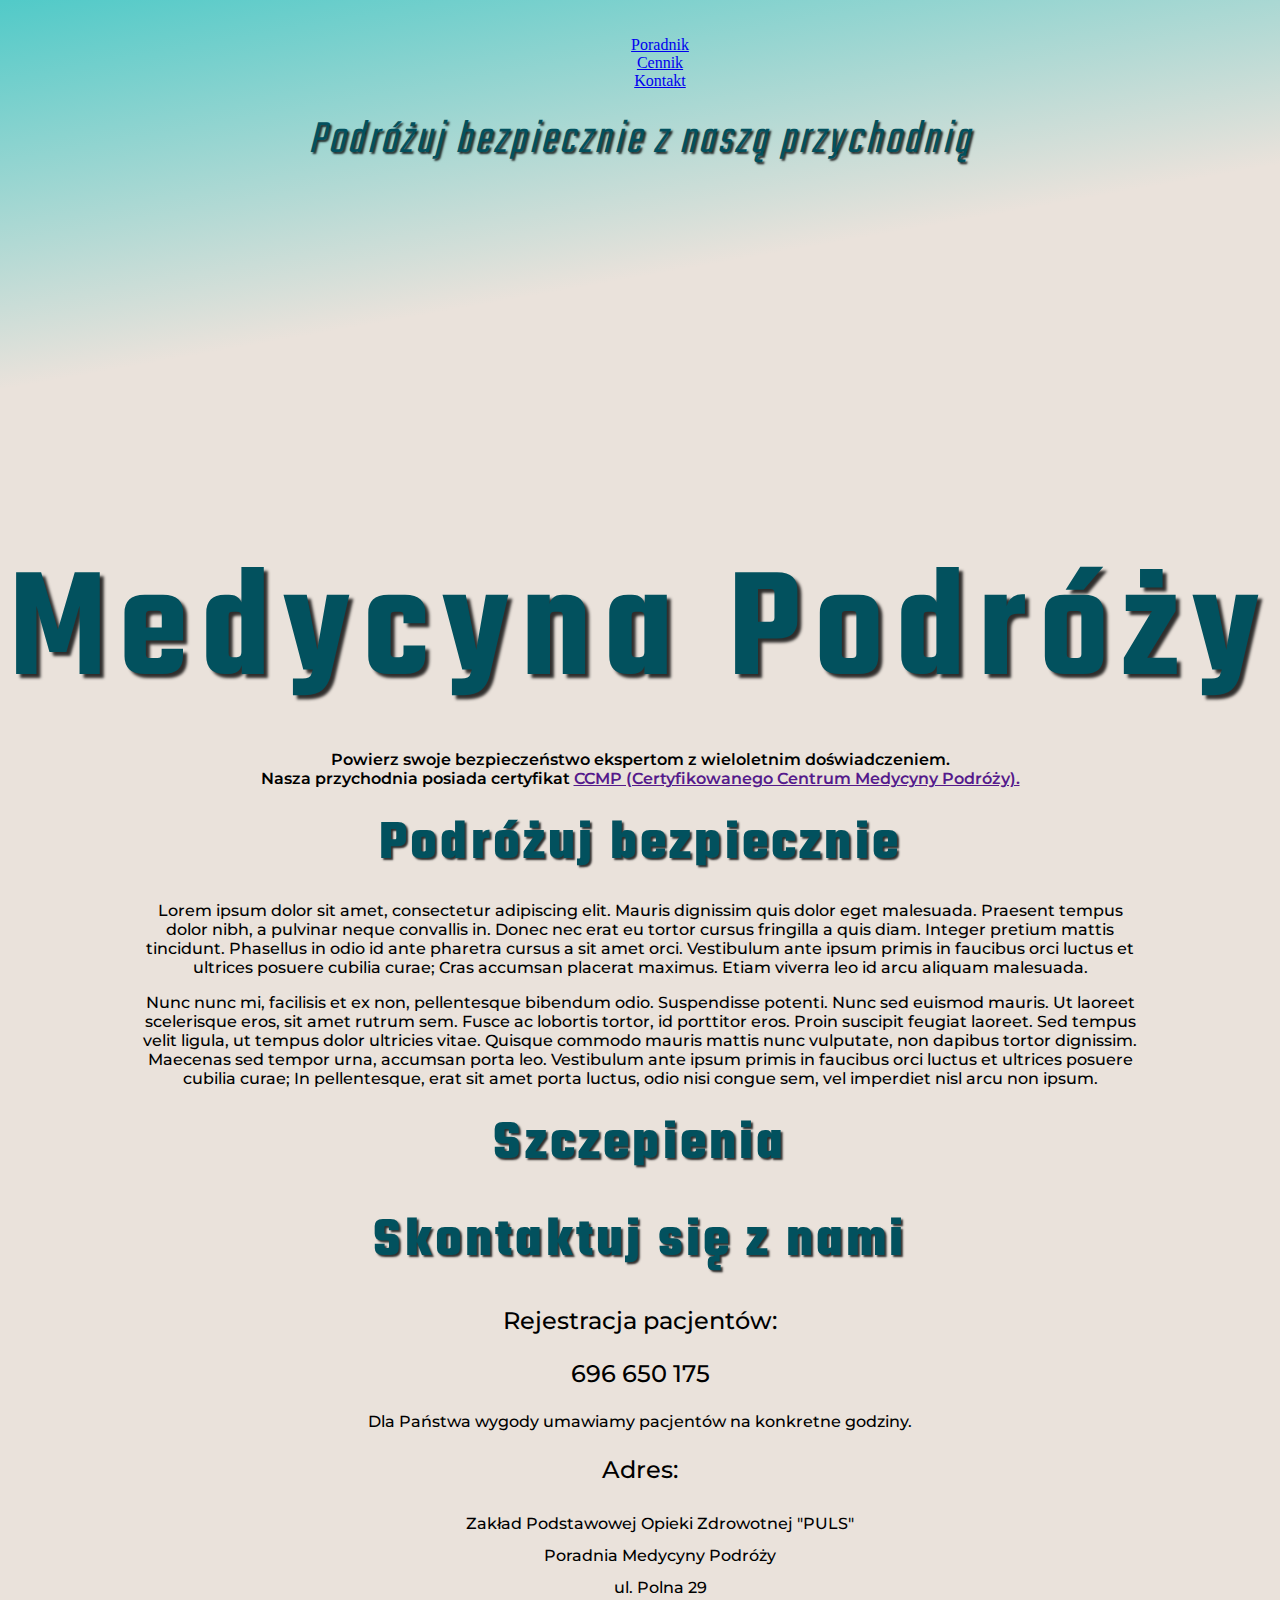
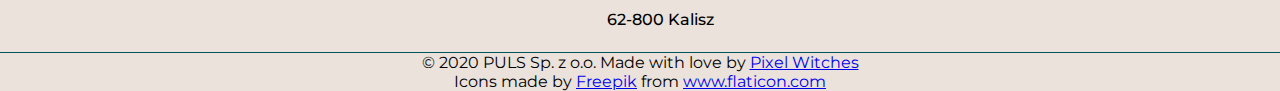
==== index.html @ 8ed77566 "Add paragraph in first section of content" ====
<!DOCTYPE html>
<html>
    <head lang="pl-PL">
        <meta charset="utf-8">
        <title>Medcyna Podróży - Szczepienia i Profilaktyka</title>
        <meta name="description" content="Strona Przychodni Medycyny Rodzinnej PULS poświęcona tematowi bezpiecznego podróżowania,
        szczepieniom oraz profilaktyce.">
        <link rel="stylesheet" href="css/stylesheet.css">
    </head>
    <body>
        <header class="main-header">
            <h1>Medycyna Podróży</h1>
            <nav>
                <ul class="nav-bar">
                    <li><a href="#tips">Poradnik</a></li>
                    <li><a href="#offer">Cennik</a></li>
                    <li><a href="#contact">Kontakt</a></li>
                </ul>
            </nav>
            <h2 class="subtitle">Podróżuj bezpiecznie z naszą przychodnią</h2>
        </header>
        <p class="certyficate">Powierz swoje bezpieczeństwo ekspertom z wieloletnim doświadczeniem.<br> Nasza przychodnia posiada certyfikat <a class="certyficate-link" href="">CCMP (Certyfikowanego Centrum Medycyny Podróży).</a></p>
        <div class="tips">
            <h2>Podróżuj bezpiecznie</h2>
            <p>Lorem ipsum dolor sit amet, consectetur adipiscing elit. Mauris dignissim quis dolor eget malesuada. Praesent tempus dolor nibh, a pulvinar neque convallis in. Donec nec erat eu tortor cursus fringilla a quis diam. Integer pretium mattis tincidunt. Phasellus in odio id ante pharetra cursus a sit amet orci. Vestibulum ante ipsum primis in faucibus orci luctus et ultrices posuere cubilia curae; Cras accumsan placerat maximus. Etiam viverra leo id arcu aliquam malesuada.</p>
            <p>Nunc nunc mi, facilisis et ex non, pellentesque bibendum odio. Suspendisse potenti. Nunc sed euismod mauris. Ut laoreet scelerisque eros, sit amet rutrum sem. Fusce ac lobortis tortor, id porttitor eros. Proin suscipit feugiat laoreet. Sed tempus velit ligula, ut tempus dolor ultricies vitae. Quisque commodo mauris mattis nunc vulputate, non dapibus tortor dignissim. Maecenas sed tempor urna, accumsan porta leo. Vestibulum ante ipsum primis in faucibus orci luctus et ultrices posuere cubilia curae; In pellentesque, erat sit amet porta luctus, odio nisi congue sem, vel imperdiet nisl arcu non ipsum.</p>
        </div>
        <div class="offer">
            <h2>Szczepienia</h2>
            <p></p>
        </div>
        <div class="contact" id="contact">
            <h2>Skontaktuj się z nami</h2>
            <p class="register">Rejestracja pacjentów:</p>
            <p class="phone-num">696 650 175</p>
            <p>Dla Państwa wygody umawiamy pacjentów na konkretne godziny.</p>
            <p class="adress">Adres:</p>
            <ul class="adress-list">
                <li>Zakład Podstawowej Opieki Zdrowotnej "PULS"</li>
                <li>Poradnia Medycyny Podróży</li>
                <li>ul. Polna 29</li>
                <li>62-800 Kalisz</li>
            </ul>
        </div>
        <footer class="main-footer">
            <span>&copy; 2020 PULS Sp. z o.o.</span>
            <span>Made with love by <a href="https://pixel-witches.pl/">Pixel Witches</a></span>
            <div>Icons made by <a href="https://www.flaticon.com/authors/freepik" title="Freepik">Freepik</a> from <a href="https://www.flaticon.com/" title="Flaticon">www.flaticon.com</a></div>
        </footer>
    </body>
</html>
---- css/stylesheet.css ----
/* Web Fonts -------------- */
@import url('https://fonts.googleapis.com/css2?family=Teko&display=swap');
@import url('https://fonts.googleapis.com/css2?family=Montserrat&display=swap');

/* Universal Selectors ------------ */
* {
    box-sizing: border-box;
}

/* Class Selectors -------------- */
.main-header {
    padding-top: 20px;
    height: 750px;
    background: 
                linear-gradient(-190deg, #51cac8, transparent 40%),
                linear-gradient(0deg, #eae2db, transparent 40%),
                url("../img/main-header-photo-beach.jpg") no-repeat center;
    background-size: cover;
    position: relative;
}

.main-header,
.subtitle,
.tips,
.offer,
.contact,
.main-footer {
    text-align: center;
}

.subtitle {
    font-size: 3rem;
    font-family: "Teko";
    font-weight: 300;
    font-style: italic;
}

.nav-bar
li {
    list-style-type: none;
}

.main-footer {
    font-family: "Montserrat";
    border-top: solid 1.5px #02515E;
}

.certyficate {
    margin-top: 0;
    font-family: "Montserrat";
    font-weight: 600;
    font-size: 1rem;
    text-align: center;
}

.register {
    font-size: 1.5rem;
}

.phone-num {
    font-size: 1.5rem;
}

.adress {
    font-size: 1.5rem;
}

.adress-list {
    font-family: "Montserrat";
    font-size: 1rem;
    font-weight: 500;
    list-style: none;
    line-height: 2rem;
}

.tips {
    width: 1000px;
    margin-left: auto;
    margin-right: auto;
}

/* ID Selectors -------------- */
/* Type Selectors -------------- */

body {
    background-color: #eae2db;
    margin: 0;
}

h1 {
    font-size: 10rem;
    font-family: "Teko";
    font-weight: 600;
    letter-spacing: 0.8rem;
    margin: 0 auto;
    position: absolute;
    bottom: 0;
    left: 0;;
    right: 0;
    color: #02515E;
    text-shadow: 4px 4px 3px rgba(0, 0, 0, 0.8);
}

h2 {
    font-size: 3.5rem;
    font-family: "Teko";
    margin: 0;
    color: #02515E;
    text-shadow: 2px 2px 2px rgba(0, 0, 0, 0.8);
    letter-spacing: 0.2rem;
}

p {
    font-family: "Montserrat";
    font-size: 1 rem;
    font-weight: 500;
}
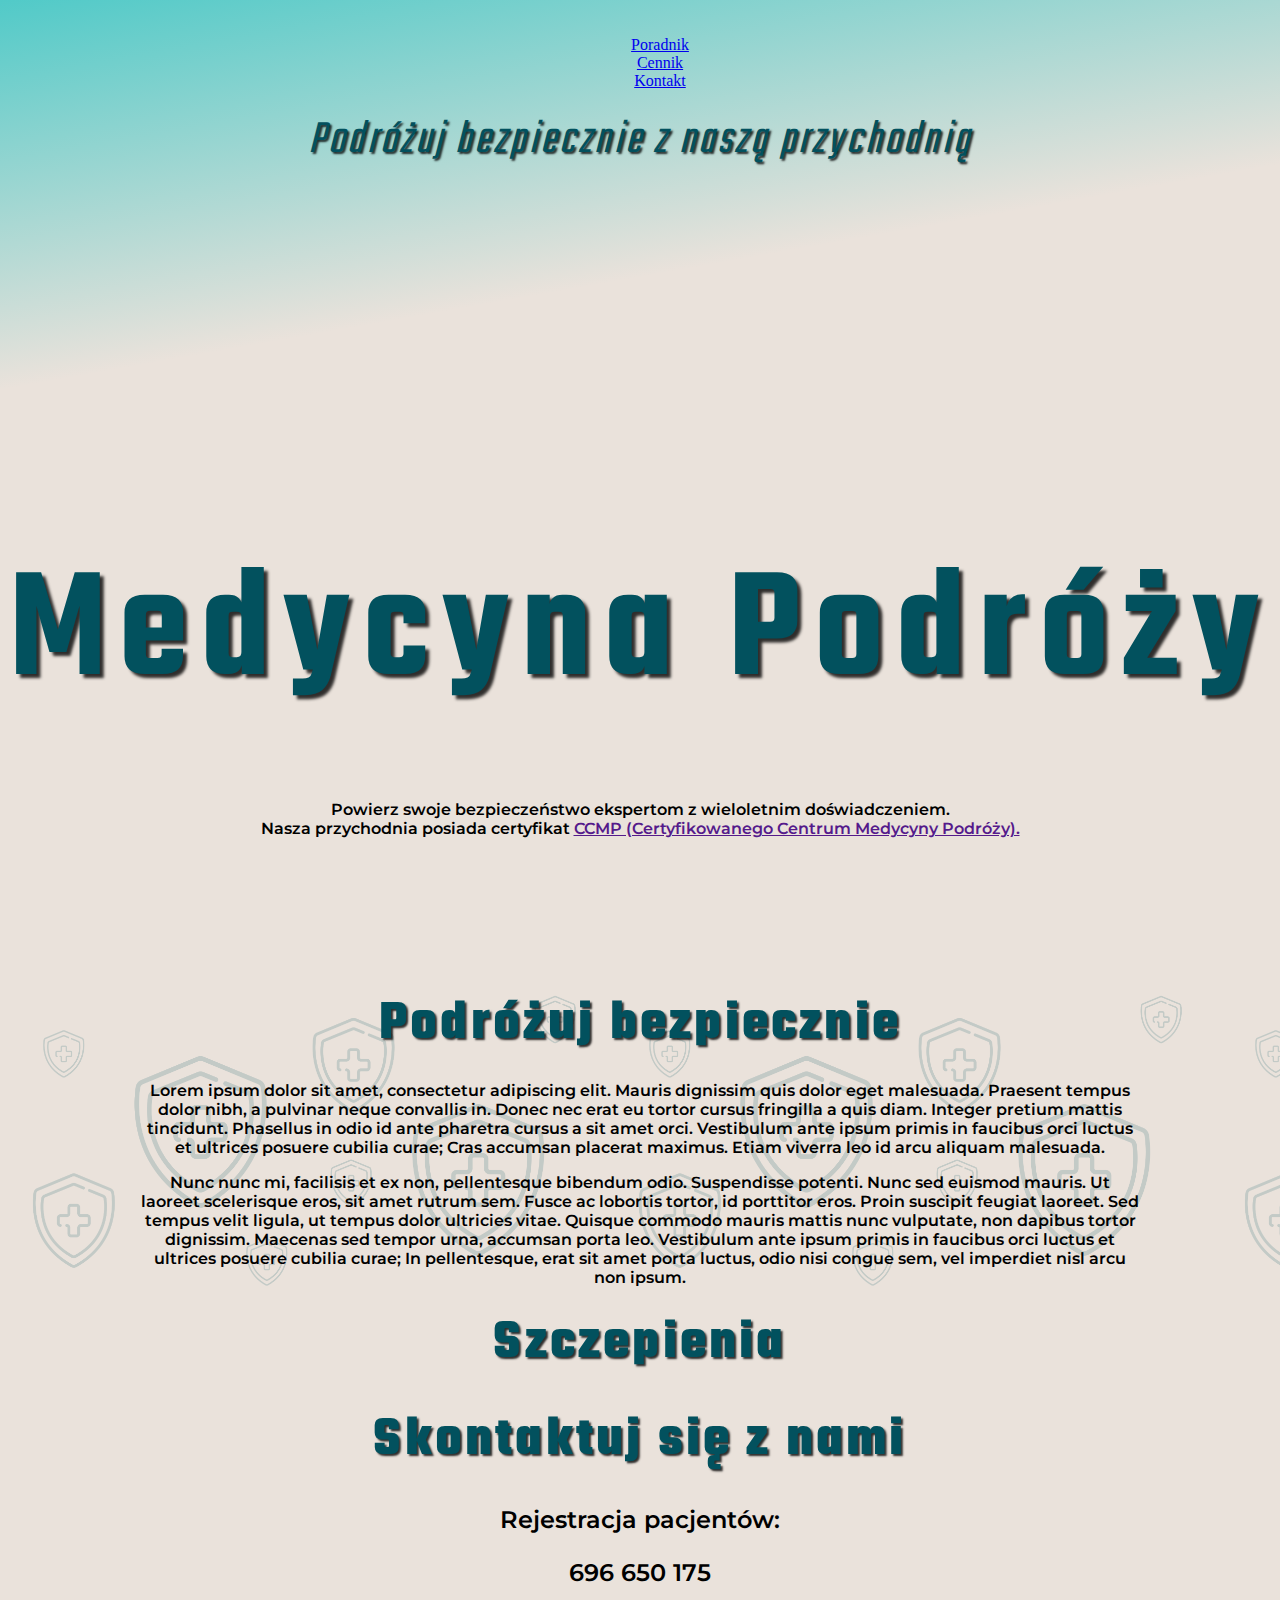
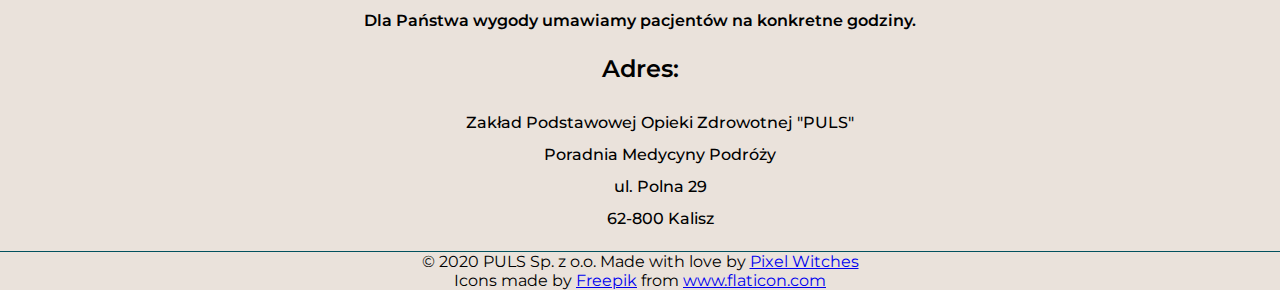
==== commit 5ef36f3a: "Add new background icons in tips section, change the structure of tips section, change weight of the" ====
--- a/index.html
+++ b/index.html
@@ -20,11 +20,13 @@
             <h2 class="subtitle">Podróżuj bezpiecznie z naszą przychodnią</h2>
         </header>
         <p class="certyficate">Powierz swoje bezpieczeństwo ekspertom z wieloletnim doświadczeniem.<br> Nasza przychodnia posiada certyfikat <a class="certyficate-link" href="">CCMP (Certyfikowanego Centrum Medycyny Podróży).</a></p>
-        <div class="tips">
-            <h2>Podróżuj bezpiecznie</h2>
-            <p>Lorem ipsum dolor sit amet, consectetur adipiscing elit. Mauris dignissim quis dolor eget malesuada. Praesent tempus dolor nibh, a pulvinar neque convallis in. Donec nec erat eu tortor cursus fringilla a quis diam. Integer pretium mattis tincidunt. Phasellus in odio id ante pharetra cursus a sit amet orci. Vestibulum ante ipsum primis in faucibus orci luctus et ultrices posuere cubilia curae; Cras accumsan placerat maximus. Etiam viverra leo id arcu aliquam malesuada.</p>
-            <p>Nunc nunc mi, facilisis et ex non, pellentesque bibendum odio. Suspendisse potenti. Nunc sed euismod mauris. Ut laoreet scelerisque eros, sit amet rutrum sem. Fusce ac lobortis tortor, id porttitor eros. Proin suscipit feugiat laoreet. Sed tempus velit ligula, ut tempus dolor ultricies vitae. Quisque commodo mauris mattis nunc vulputate, non dapibus tortor dignissim. Maecenas sed tempor urna, accumsan porta leo. Vestibulum ante ipsum primis in faucibus orci luctus et ultrices posuere cubilia curae; In pellentesque, erat sit amet porta luctus, odio nisi congue sem, vel imperdiet nisl arcu non ipsum.</p>
-        </div>
+        <section class="container container-tips">
+            <div class="tips">
+                <h2>Podróżuj bezpiecznie</h2>
+                <p>Lorem ipsum dolor sit amet, consectetur adipiscing elit. Mauris dignissim quis dolor eget malesuada. Praesent tempus dolor nibh, a pulvinar neque convallis in. Donec nec erat eu tortor cursus fringilla a quis diam. Integer pretium mattis tincidunt. Phasellus in odio id ante pharetra cursus a sit amet orci. Vestibulum ante ipsum primis in faucibus orci luctus et ultrices posuere cubilia curae; Cras accumsan placerat maximus. Etiam viverra leo id arcu aliquam malesuada.</p>
+                <p>Nunc nunc mi, facilisis et ex non, pellentesque bibendum odio. Suspendisse potenti. Nunc sed euismod mauris. Ut laoreet scelerisque eros, sit amet rutrum sem. Fusce ac lobortis tortor, id porttitor eros. Proin suscipit feugiat laoreet. Sed tempus velit ligula, ut tempus dolor ultricies vitae. Quisque commodo mauris mattis nunc vulputate, non dapibus tortor dignissim. Maecenas sed tempor urna, accumsan porta leo. Vestibulum ante ipsum primis in faucibus orci luctus et ultrices posuere cubilia curae; In pellentesque, erat sit amet porta luctus, odio nisi congue sem, vel imperdiet nisl arcu non ipsum.</p>
+            </div>
+        </section>
         <div class="offer">
             <h2>Szczepienia</h2>
             <p></p>
--- a/css/stylesheet.css
+++ b/css/stylesheet.css
@@ -51,6 +51,8 @@
     font-weight: 600;
     font-size: 1rem;
     text-align: center;
+    padding-top: 50px;
+    padding-bottom: 130px;
 }
 
 .register {
@@ -76,7 +78,15 @@
 .tips {
     width: 1000px;
     margin-left: auto;
-    margin-right: auto;
+    margin-right: auto;}
+
+.container {
+    width: 100%;
+}
+
+.container-tips {
+    background-image: url("../img/shield-background.png");
+    background-size: contain;
 }
 
 /* ID Selectors -------------- */
@@ -113,7 +123,7 @@
 p {
     font-family: "Montserrat";
     font-size: 1 rem;
-    font-weight: 500;
+    font-weight: 600;
 }
 
 
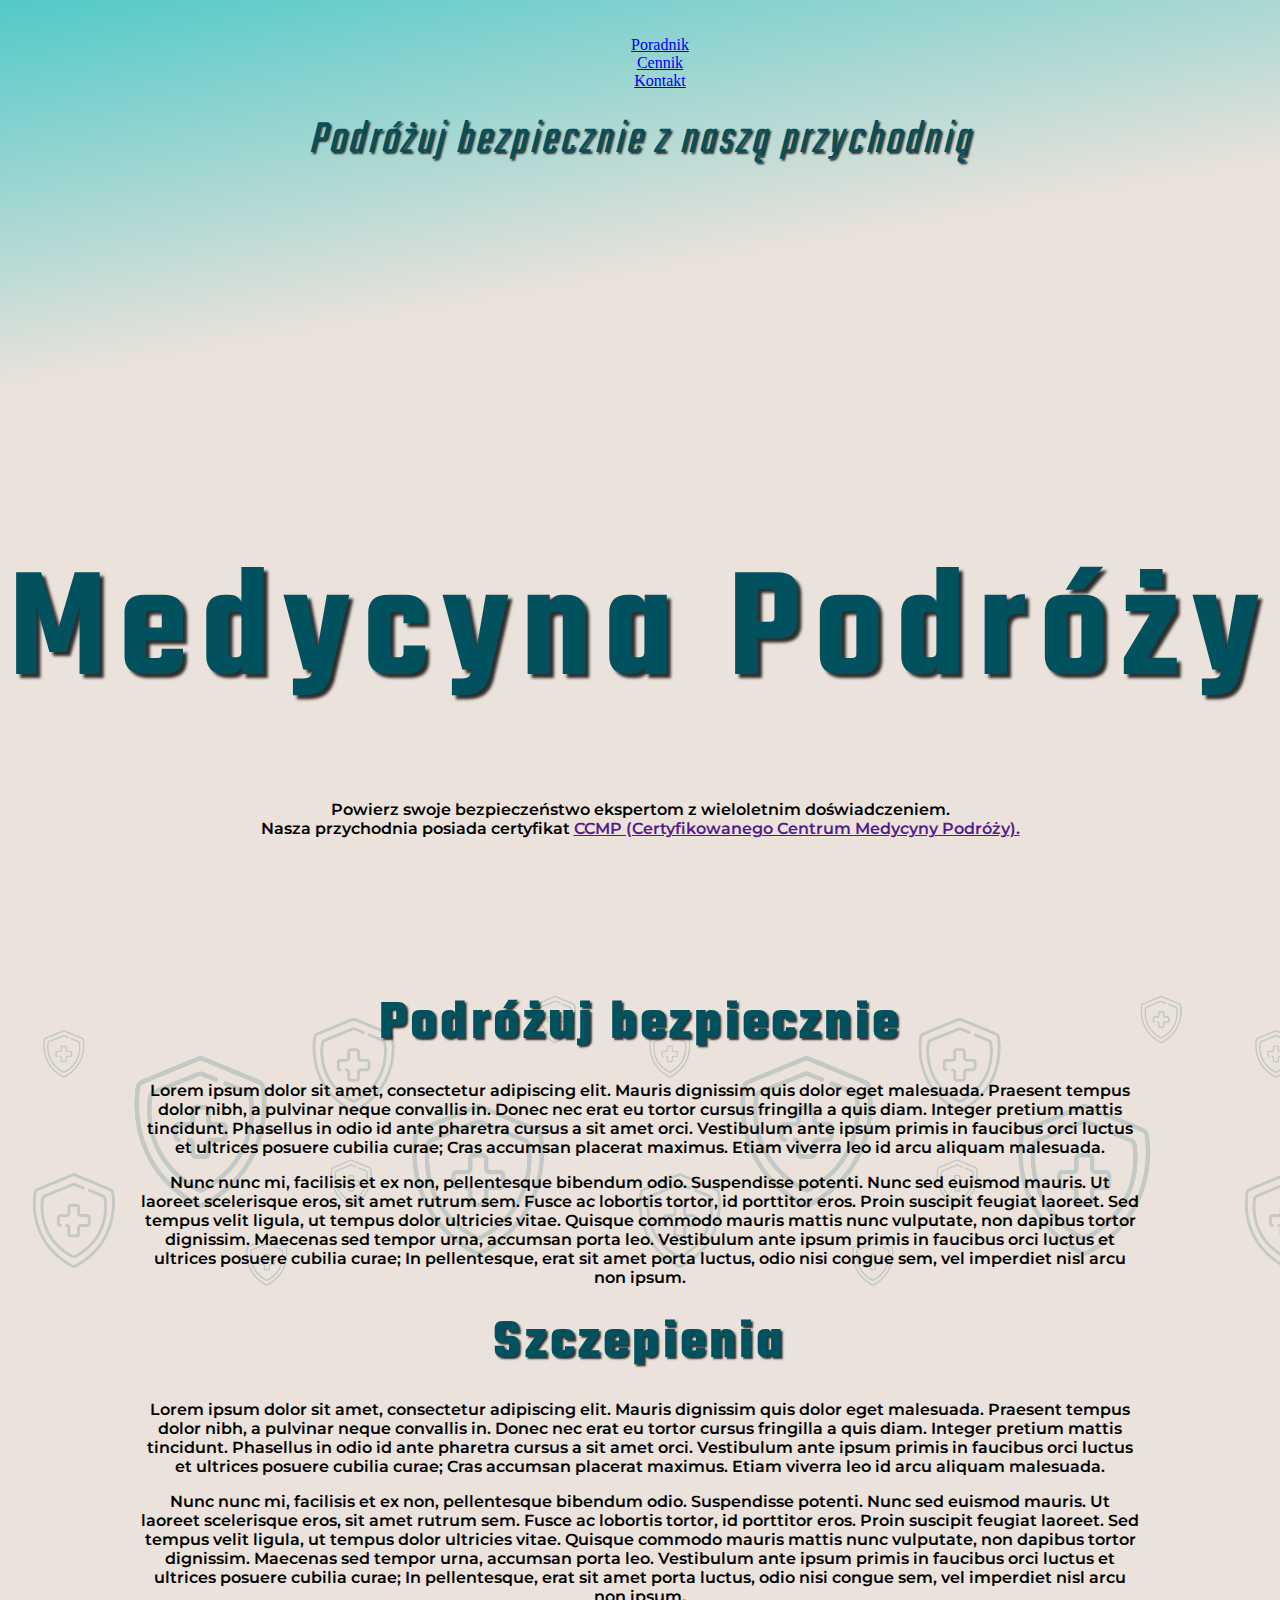
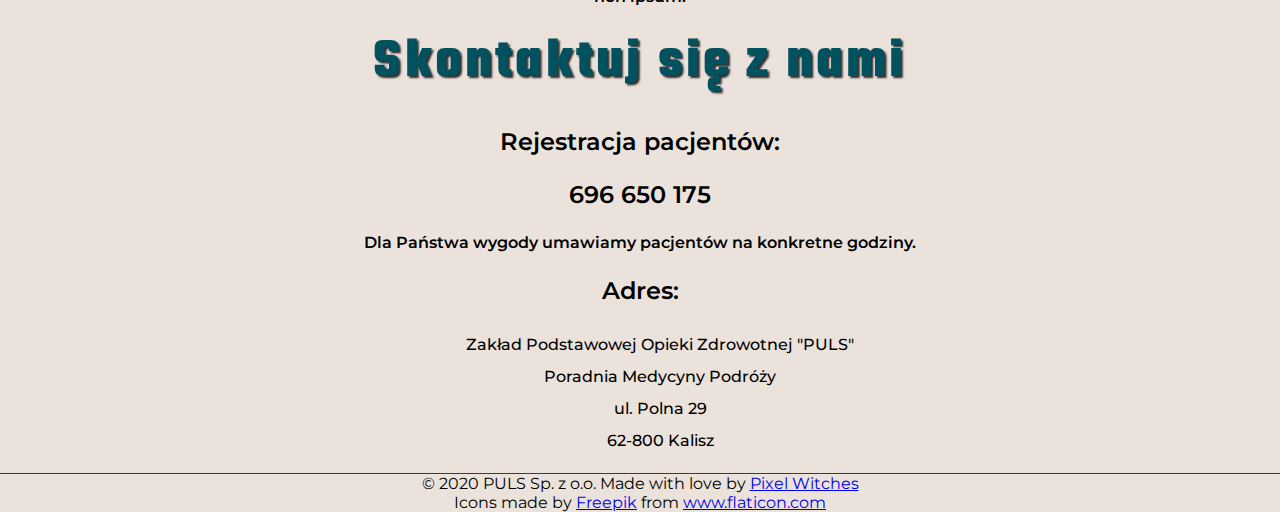
==== commit aacbd16e: "Add offer section with draft version of background icons" ====
--- a/index.html
+++ b/index.html
@@ -27,10 +27,13 @@
                 <p>Nunc nunc mi, facilisis et ex non, pellentesque bibendum odio. Suspendisse potenti. Nunc sed euismod mauris. Ut laoreet scelerisque eros, sit amet rutrum sem. Fusce ac lobortis tortor, id porttitor eros. Proin suscipit feugiat laoreet. Sed tempus velit ligula, ut tempus dolor ultricies vitae. Quisque commodo mauris mattis nunc vulputate, non dapibus tortor dignissim. Maecenas sed tempor urna, accumsan porta leo. Vestibulum ante ipsum primis in faucibus orci luctus et ultrices posuere cubilia curae; In pellentesque, erat sit amet porta luctus, odio nisi congue sem, vel imperdiet nisl arcu non ipsum.</p>
             </div>
         </section>
-        <div class="offer">
-            <h2>Szczepienia</h2>
-            <p></p>
-        </div>
+        <section class="container container-offer">
+            <div class="offer">
+                <h2>Szczepienia</h2>
+                <p>Lorem ipsum dolor sit amet, consectetur adipiscing elit. Mauris dignissim quis dolor eget malesuada. Praesent tempus dolor nibh, a pulvinar neque convallis in. Donec nec erat eu tortor cursus fringilla a quis diam. Integer pretium mattis tincidunt. Phasellus in odio id ante pharetra cursus a sit amet orci. Vestibulum ante ipsum primis in faucibus orci luctus et ultrices posuere cubilia curae; Cras accumsan placerat maximus. Etiam viverra leo id arcu aliquam malesuada.</p>
+                <p>Nunc nunc mi, facilisis et ex non, pellentesque bibendum odio. Suspendisse potenti. Nunc sed euismod mauris. Ut laoreet scelerisque eros, sit amet rutrum sem. Fusce ac lobortis tortor, id porttitor eros. Proin suscipit feugiat laoreet. Sed tempus velit ligula, ut tempus dolor ultricies vitae. Quisque commodo mauris mattis nunc vulputate, non dapibus tortor dignissim. Maecenas sed tempor urna, accumsan porta leo. Vestibulum ante ipsum primis in faucibus orci luctus et ultrices posuere cubilia curae; In pellentesque, erat sit amet porta luctus, odio nisi congue sem, vel imperdiet nisl arcu non ipsum.</p>
+            </div>
+        </section>
         <div class="contact" id="contact">
             <h2>Skontaktuj się z nami</h2>
             <p class="register">Rejestracja pacjentów:</p>
--- a/css/stylesheet.css
+++ b/css/stylesheet.css
@@ -78,7 +78,9 @@
 .tips {
     width: 1000px;
     margin-left: auto;
-    margin-right: auto;}
+    margin-right: auto;
+}
+    
 
 .container {
     width: 100%;
@@ -87,6 +89,17 @@
 .container-tips {
     background-image: url("../img/shield-background.png");
     background-size: contain;
+}
+
+.offer {
+    width: 1000px;
+    margin-left: auto;
+    margin-right: auto;
+}
+
+.container-offer {
+    /* background-image: url("../img/syringe-background.png");
+    background-size: contain; */
 }
 
 /* ID Selectors -------------- */
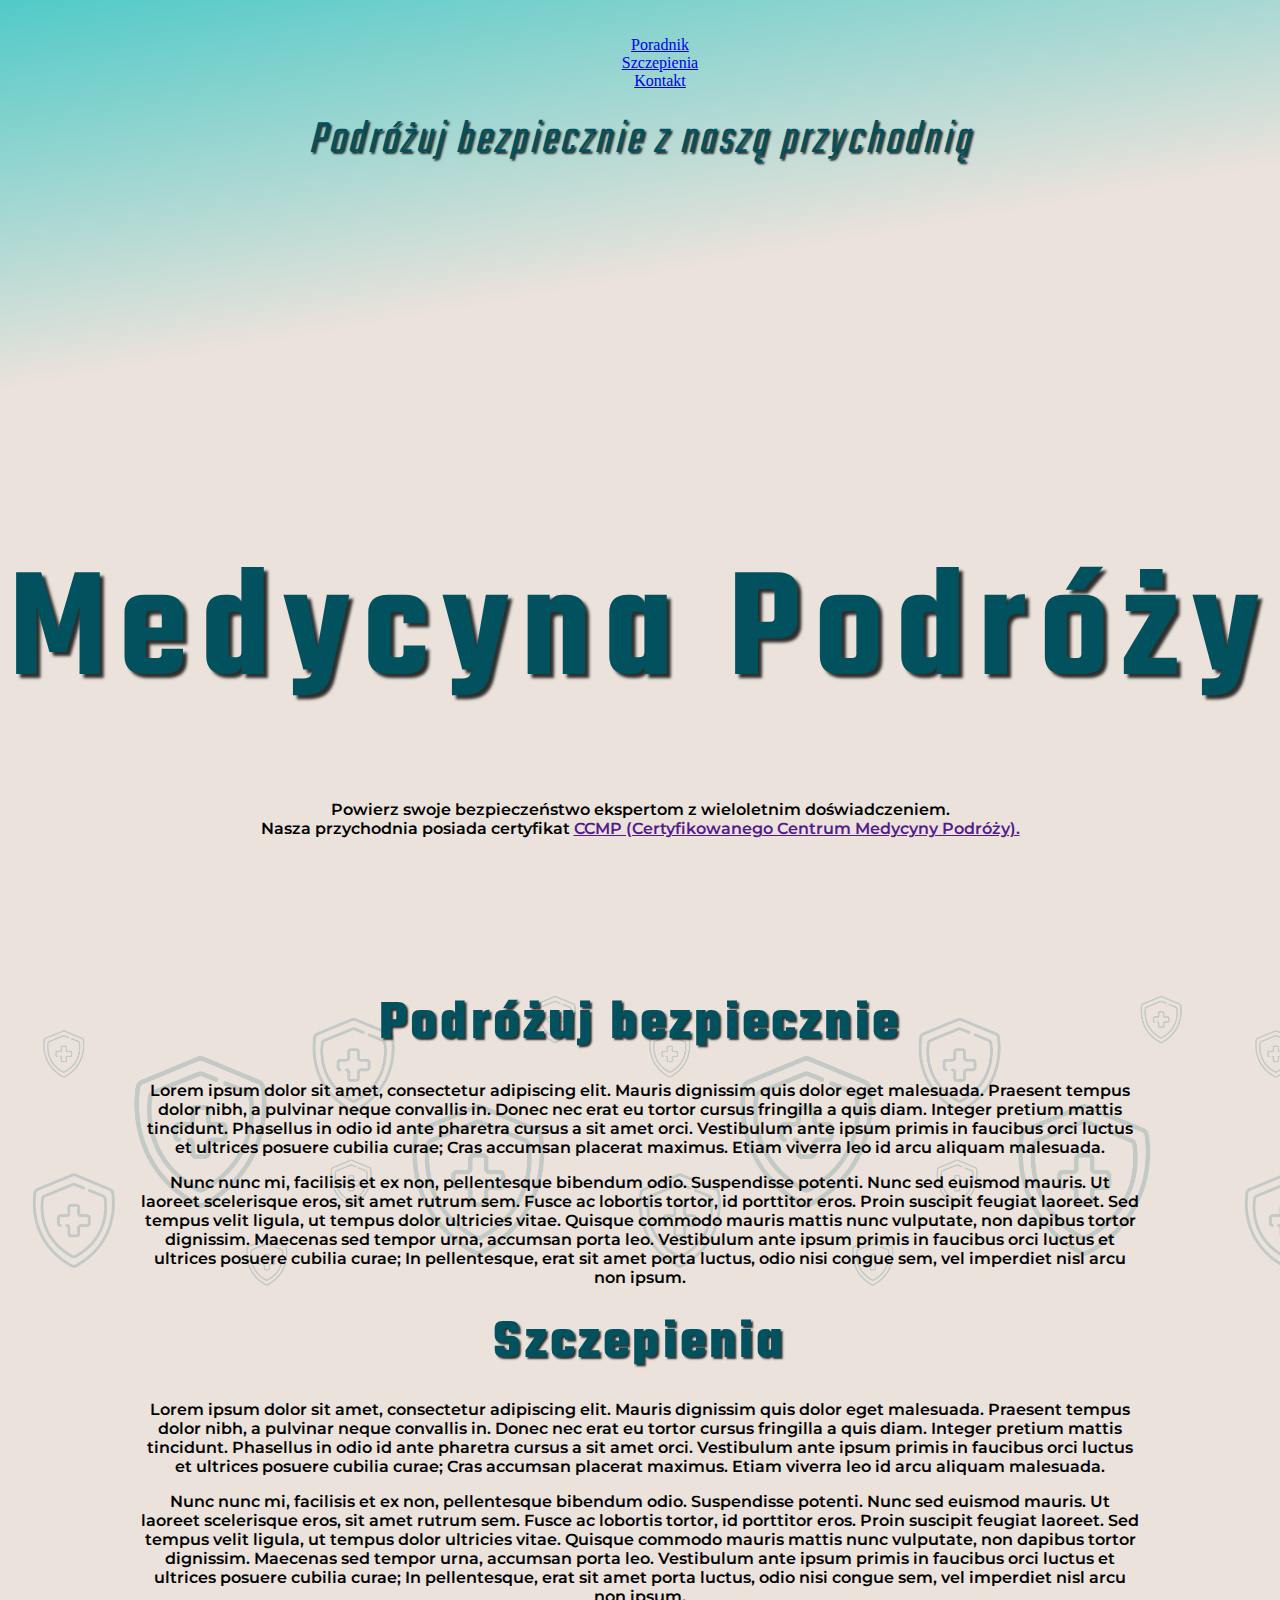
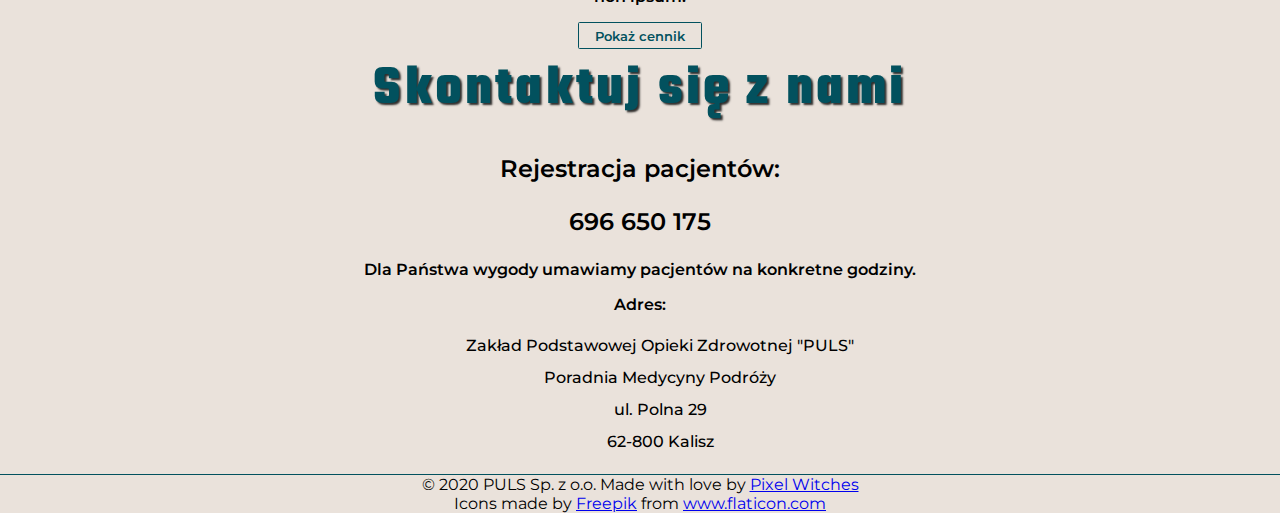
==== commit fa1d1c10: "Add app.js file, add button and jQuery slide function to the table section" ====
--- a/index.html
+++ b/index.html
@@ -13,7 +13,7 @@
             <nav>
                 <ul class="nav-bar">
                     <li><a href="#tips">Poradnik</a></li>
-                    <li><a href="#offer">Cennik</a></li>
+                    <li><a href="#offer">Szczepienia</a></li>
                     <li><a href="#contact">Kontakt</a></li>
                 </ul>
             </nav>
@@ -34,23 +34,122 @@
                 <p>Nunc nunc mi, facilisis et ex non, pellentesque bibendum odio. Suspendisse potenti. Nunc sed euismod mauris. Ut laoreet scelerisque eros, sit amet rutrum sem. Fusce ac lobortis tortor, id porttitor eros. Proin suscipit feugiat laoreet. Sed tempus velit ligula, ut tempus dolor ultricies vitae. Quisque commodo mauris mattis nunc vulputate, non dapibus tortor dignissim. Maecenas sed tempor urna, accumsan porta leo. Vestibulum ante ipsum primis in faucibus orci luctus et ultrices posuere cubilia curae; In pellentesque, erat sit amet porta luctus, odio nisi congue sem, vel imperdiet nisl arcu non ipsum.</p>
             </div>
         </section>
-        <div class="contact" id="contact">
-            <h2>Skontaktuj się z nami</h2>
-            <p class="register">Rejestracja pacjentów:</p>
-            <p class="phone-num">696 650 175</p>
-            <p>Dla Państwa wygody umawiamy pacjentów na konkretne godziny.</p>
-            <p class="adress">Adres:</p>
-            <ul class="adress-list">
-                <li>Zakład Podstawowej Opieki Zdrowotnej "PULS"</li>
-                <li>Poradnia Medycyny Podróży</li>
-                <li>ul. Polna 29</li>
-                <li>62-800 Kalisz</li>
-            </ul>
-        </div>
+        <button class="button-prices">Pokaż cennik</button>
+        <section class="container container-table">
+            <table class="table-prices">
+                <tr>
+                    <th>Usługa</th>
+                    <th>Cena jednej dawki [PLN]</th>
+                </tr>
+
+                <tr> 
+                    <td><img src="img/syringe-icon2.png" class="img-syringe-icon">Szczepienie przeciw wirusowemu zapaleniu wątroby typu A - dla dorosłych</td>
+                    <td class="vax-price">200</td>
+                </tr>
+                
+                <tr>  
+                    <td><img src="img/syringe-icon2.png">Szczepienie przeciw wirusowemu zapaleniu wątroby typu A - dla dzieci</td>      
+                    <td class="vax-price">140</td>
+                </tr>
+                
+                <tr> 
+                    <td><img src="images/Syringe-02-32.png">Szczepienie przeciw wirusowemu zapaleniu wątroby typu B</td>
+                    <td class="vax-price">70</td>
+                </tr>
+                
+                <tr> 
+                    <td><img src="images/Syringe-02-32.png">Szczepienie przeciw wirusowemu zapaleniu wątroby typu A + B</td>
+                    <td class="vax-price">225</td>
+                </tr>
+                    
+                <tr> 
+                    <td><img src="images/Syringe-02-32.png">Szczepienie przeciw durowi brzusznemu</td>
+                    <td class="vax-price">235</td>
+                </tr>
+                
+                <tr> 
+                    <td><img src="images/Syringe-02-32.png">Szczepienie przeciw błonicy i tężcowi</td>
+                    <td class="vax-price">80</td>
+                </tr>
+                
+                <tr> 
+                    <td><img src="images/Syringe-02-32.png">Szczepienie przeciw żółtej gorączce</td>
+                    <td class="vax-price">210</td>
+                </tr>
+                
+                <tr> 
+                    <td><img src="images/Syringe-02-32.png">Szczepienie przeciw infekcjom wywołanym przez meningokoki typ A,C,W135,Y</td>
+                    <td class="vax-price">225</td>
+                </tr>
+                
+                <tr> 
+                    <td><img src="images/Syringe-02-32.png">Szczepienie przeciw kleszczowemu zapaleniu mózgu - dla dorosłych</td>
+                    <td class="vax-price">160</td>
+                </tr>
+                
+                <tr> 
+                    <td><img src="images/Syringe-02-32.png">Szczepienie przeciw kleszczowemu zapaleniu mózgu - dla dzieci</td>
+                    <td class="vax-price">150</td>
+                </tr>
+                
+                <tr> 
+                    <td><img src="images/Syringe-02-32.png">Szczepienie przeciw wściekliźnie</td>
+                    <td class="vax-price">170</td>
+                </tr>
+                
+                <tr> 
+                    <td><img src="images/Syringe-02-32.png">Szczepienie przeciw błonicy, tężcowi, polio</td>
+                    <td class="vax-price">120</td>
+                </tr>
+                
+                <tr> 
+                    <td><img src="images/Syringe-02-32.png">Szczepienie przeciw cholerze</td>
+                    <td class="vax-price">150</td>
+                </tr>
+                
+                <tr> 
+                    <td><img src="images/Syringe-02-32.png">Szczepienie przeciw japońskiemu zapaleniu mózgu</td>
+                    <td class="vax-price">390</td>
+                </tr>
+                
+                <tr> 
+                    <td></td>
+                    <td></td>
+                </tr>
+                
+                <tr> 
+                    <td>Konsultacja lekarska - kwalifikacja do szczepień i ustalenie indywidualnego kalendarza szczepień</td>
+                    <td class="vax-price">50</td>
+                </tr>
+                
+                <tr> 
+                    <td>Opłata za wydanie duplikatu książeczki szczepień</td>
+                    <td class="vax-price">10</td>
+                </tr>
+
+            </table>
+        </section>
+        <section class="container container-contact">
+            <div class="contact" id="contact">
+                <h2>Skontaktuj się z nami</h2>
+                <p class="register">Rejestracja pacjentów:</p>
+                <p class="phone-num">696 650 175</p>
+                <p>Dla Państwa wygody umawiamy pacjentów na konkretne godziny.</p>
+                <p class="adress">Adres:</p>
+                <ul class="adress-list">
+                    <li>Zakład Podstawowej Opieki Zdrowotnej "PULS"</li>
+                    <li>Poradnia Medycyny Podróży</li>
+                    <li>ul. Polna 29</li>
+                    <li>62-800 Kalisz</li>
+                </ul>
+            </div>
+        </section>
         <footer class="main-footer">
             <span>&copy; 2020 PULS Sp. z o.o.</span>
             <span>Made with love by <a href="https://pixel-witches.pl/">Pixel Witches</a></span>
             <div>Icons made by <a href="https://www.flaticon.com/authors/freepik" title="Freepik">Freepik</a> from <a href="https://www.flaticon.com/" title="Flaticon">www.flaticon.com</a></div>
+            <script src="https://ajax.googleapis.com/ajax/libs/jquery/3.5.1/jquery.min.js"></script>
+            <script src="js/app.js"></script>
         </footer>
     </body>
 </html>--- a/css/stylesheet.css
+++ b/css/stylesheet.css
@@ -55,15 +55,9 @@
     padding-bottom: 130px;
 }
 
-.register {
-    font-size: 1.5rem;
-}
-
-.phone-num {
-    font-size: 1.5rem;
-}
-
-.adress {
+.register,
+.phone-num,
+.address {
     font-size: 1.5rem;
 }
 
@@ -98,8 +92,57 @@
 }
 
 .container-offer {
-    /* background-image: url("../img/syringe-background.png");
-    background-size: contain; */
+    background-image: url("../img/syringe-background.png");
+    background-size: contain;
+}
+
+.container-table {
+    display: none;
+    padding-top: 16px;
+    padding-bottom: 50px;
+}
+
+.table-prices {
+    font-family: "Montserrat";
+    font-weight: 600;
+    font-size: 1rem;
+    width: 1000px;
+    margin-left: auto;
+    margin-right: auto;
+}
+
+.vax-price {
+    text-align: center;
+}
+
+.container-contact {
+    /* padding-top: 50px; */
+}
+
+.button-prices {
+    font-family: "Montserrat";
+    font-weight: 600;
+    margin-right: auto;
+    margin-left: auto;
+    display: block;
+    padding:0.35em 1.2em;
+    border:0.1em solid #02515E;
+    border-radius:0.12em;
+    box-sizing: border-box;
+    text-decoration:none;
+    color:#02515E;
+    text-align:center;
+    transition: all 0.2s;
+    background-color: #eae2db;
+}
+
+.button-prices:hover {
+    color:#eae2db;
+    background-color:#02515E;
+}
+
+.button-prices:focus {
+    outline: 0;
 }
 
 /* ID Selectors -------------- */
@@ -135,8 +178,28 @@
 
 p {
     font-family: "Montserrat";
-    font-size: 1 rem;
-    font-weight: 600;
-}
-
-
+    font-size: 1rem;
+    font-weight: 600;
+}
+
+th, 
+td {
+    height: 1.5rem;
+    padding: 12px;
+}
+
+table {
+    border-collapse: collapse;
+}
+
+table,
+th,
+td {
+    border: 2px solid #02515E;
+}
+
+th {
+    font-size: 1.25rem;
+}
+
+
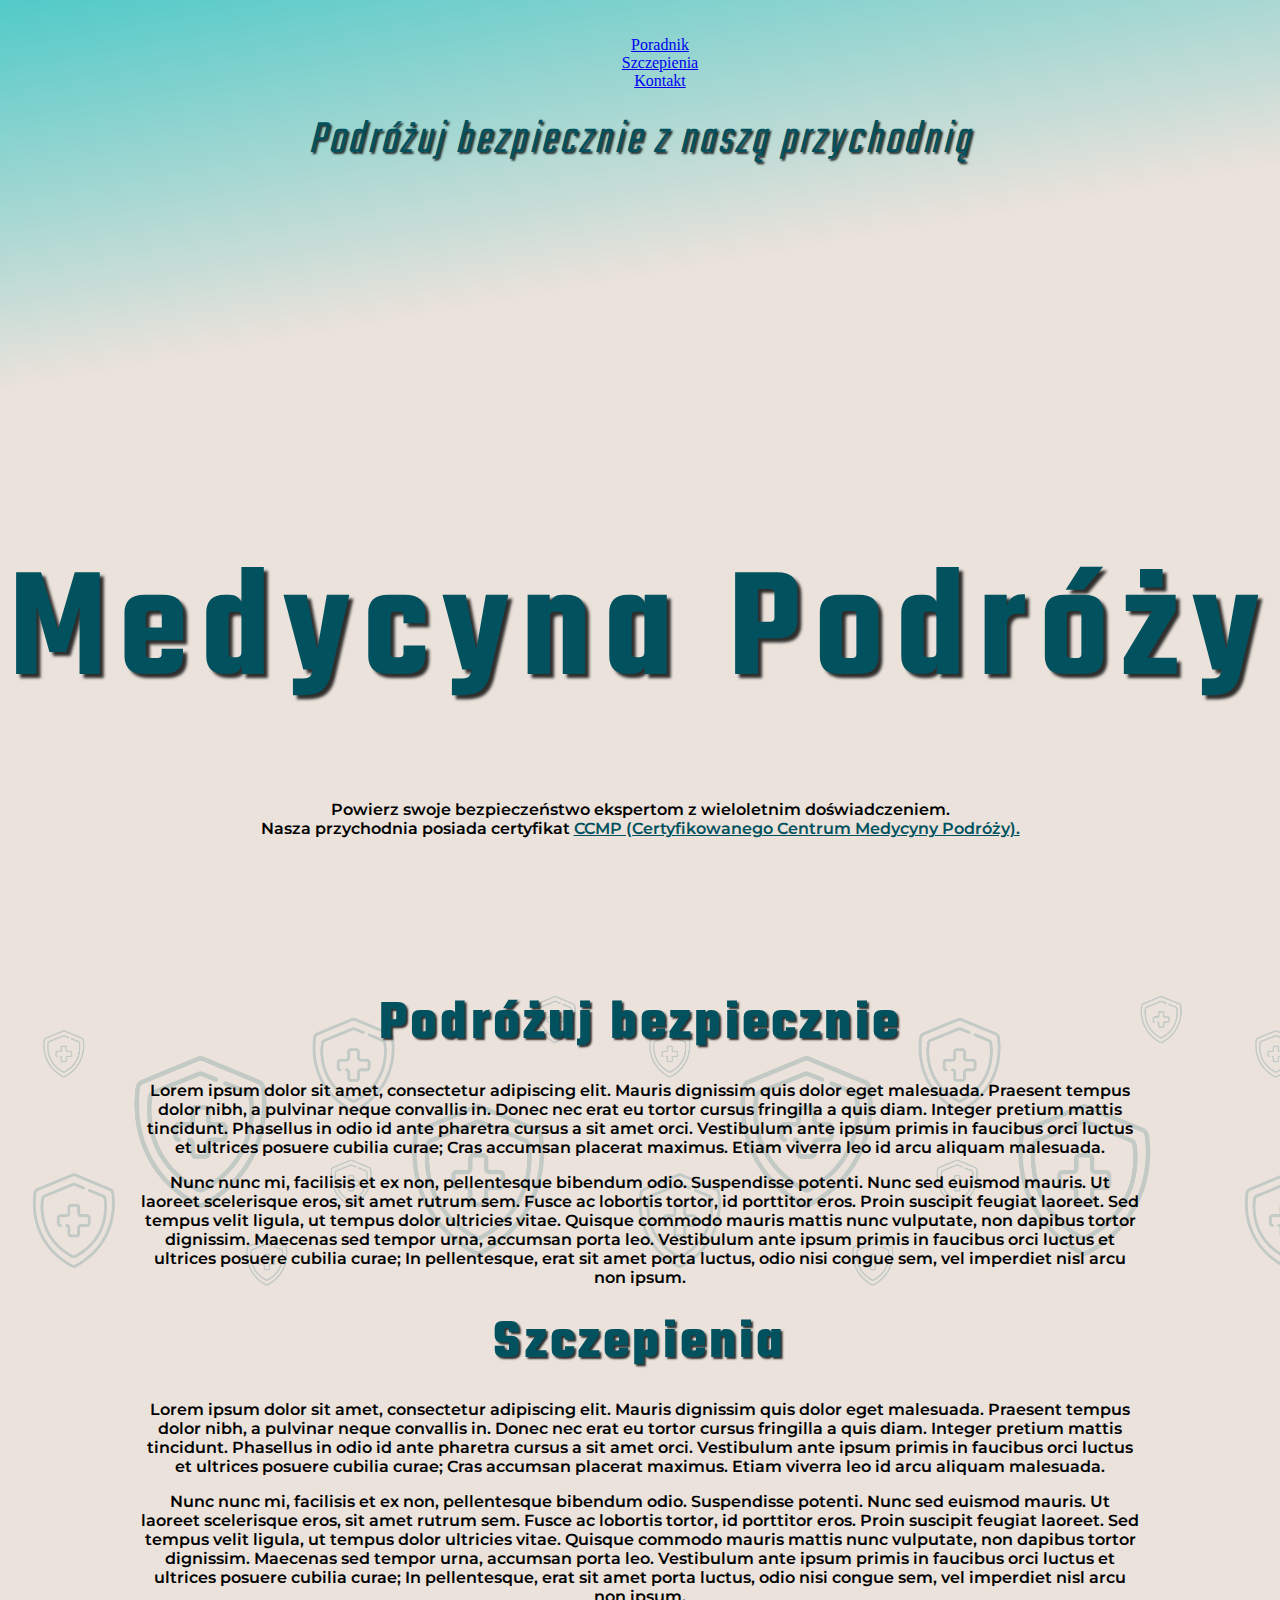
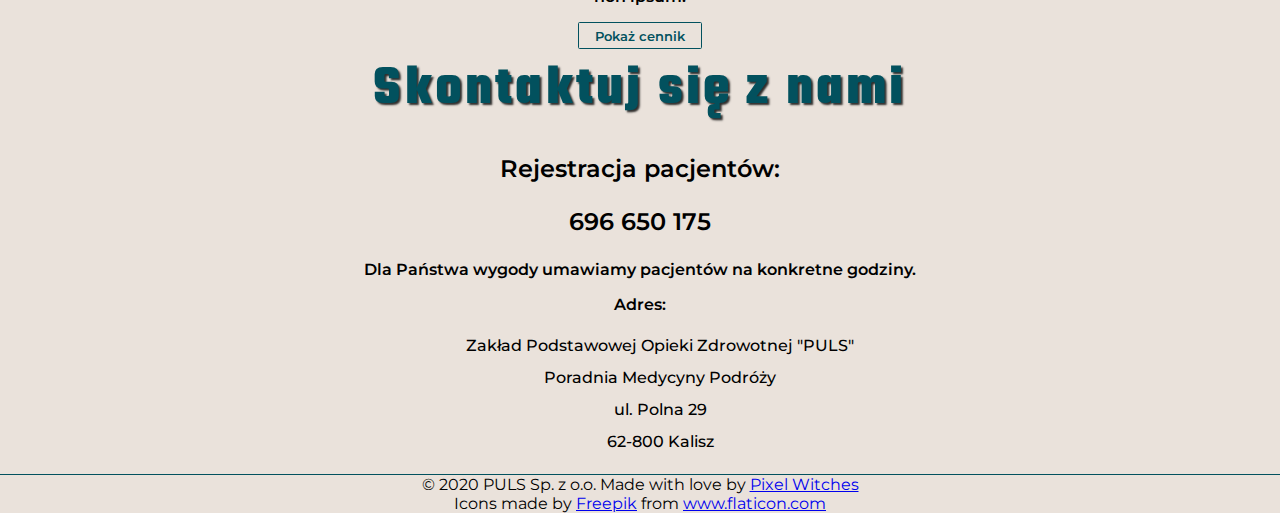
==== commit 9e6e032d: "Add slide toggle function to the certificate section, add scroll into view function to certificate l" ====
--- a/index.html
+++ b/index.html
@@ -19,7 +19,10 @@
             </nav>
             <h2 class="subtitle">Podróżuj bezpiecznie z naszą przychodnią</h2>
         </header>
-        <p class="certyficate">Powierz swoje bezpieczeństwo ekspertom z wieloletnim doświadczeniem.<br> Nasza przychodnia posiada certyfikat <a class="certyficate-link" href="">CCMP (Certyfikowanego Centrum Medycyny Podróży).</a></p>
+        <p class="certificate" id="certificate">Powierz swoje bezpieczeństwo ekspertom z wieloletnim doświadczeniem.<br> Nasza przychodnia posiada certyfikat <a class="certificate-link" href="#certificate">CCMP (Certyfikowanego Centrum Medycyny Podróży).</a></p>
+        <section class="container container-certificate" id="container-certificate">
+            <img class="img-certificate" src="img/certificate.svg">
+        </section>
         <section class="container container-tips">
             <div class="tips">
                 <h2>Podróżuj bezpiecznie</h2>
--- a/css/stylesheet.css
+++ b/css/stylesheet.css
@@ -45,7 +45,7 @@
     border-top: solid 1.5px #02515E;
 }
 
-.certyficate {
+.certificate {
     margin-top: 0;
     font-family: "Montserrat";
     font-weight: 600;
@@ -134,6 +134,7 @@
     text-align:center;
     transition: all 0.2s;
     background-color: #eae2db;
+    cursor: pointer;
 }
 
 .button-prices:hover {
@@ -144,6 +145,23 @@
 .button-prices:focus {
     outline: 0;
 }
+
+.container-certificate {
+    display: none;
+}
+
+.img-certificate {
+    display: block;
+    margin-left: auto;
+    margin-right: auto;
+}
+
+.certificate-link {
+    text-decoration: underline;
+    color: #02515E;
+    cursor: pointer;
+}
+
 
 /* ID Selectors -------------- */
 /* Type Selectors -------------- */
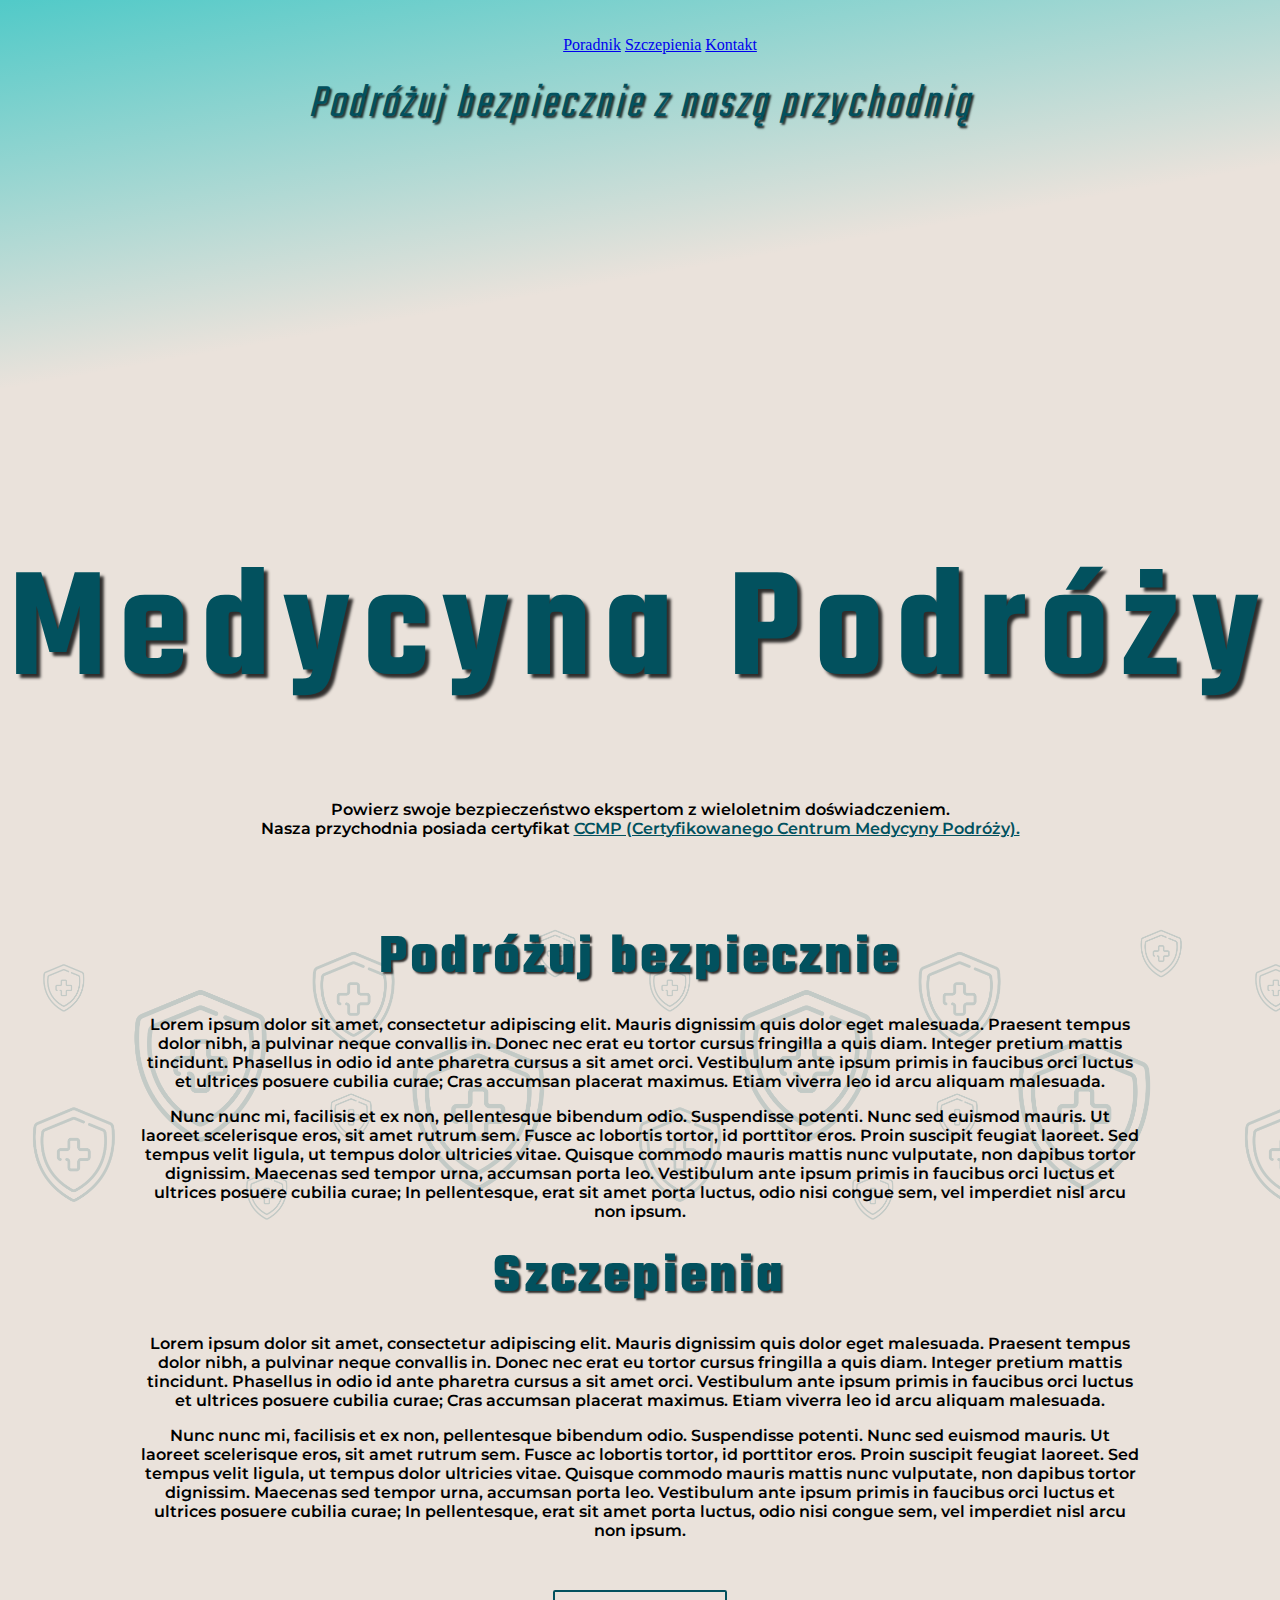
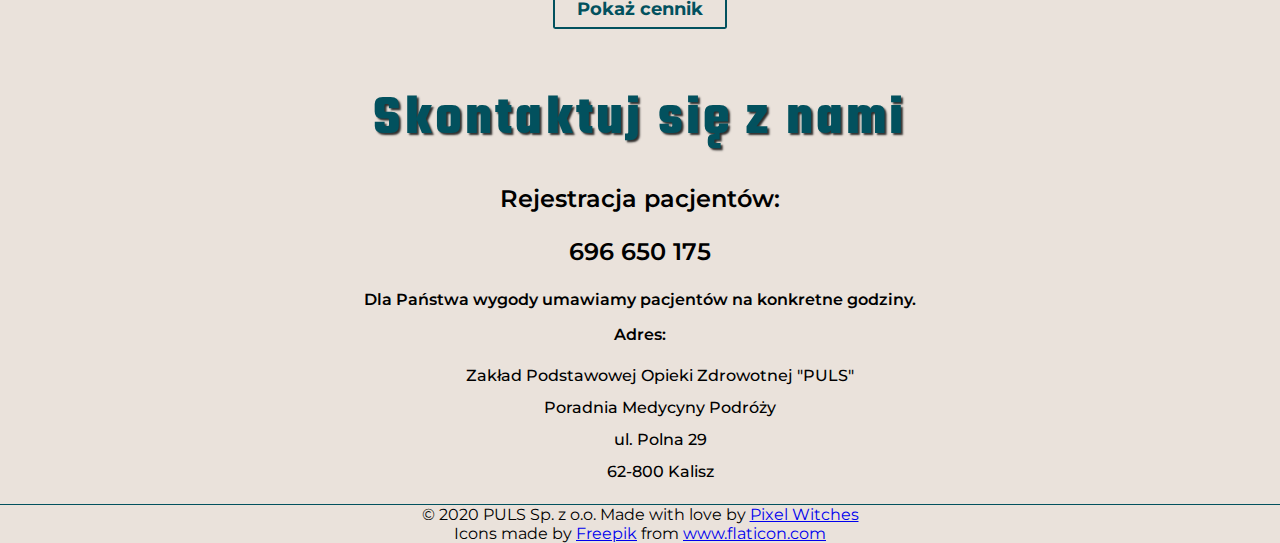
==== commit 79b6d3b3: "Change size of prices button, change value of padding in certificate section and contact section, ad" ====
--- a/index.html
+++ b/index.html
@@ -46,72 +46,72 @@
                 </tr>
 
                 <tr> 
-                    <td><img src="img/syringe-icon2.png" class="img-syringe-icon">Szczepienie przeciw wirusowemu zapaleniu wątroby typu A - dla dorosłych</td>
+                    <td>Szczepienie przeciw wirusowemu zapaleniu wątroby typu A - dla dorosłych</td>
                     <td class="vax-price">200</td>
                 </tr>
                 
                 <tr>  
-                    <td><img src="img/syringe-icon2.png">Szczepienie przeciw wirusowemu zapaleniu wątroby typu A - dla dzieci</td>      
+                    <td>Szczepienie przeciw wirusowemu zapaleniu wątroby typu A - dla dzieci</td>      
                     <td class="vax-price">140</td>
                 </tr>
                 
                 <tr> 
-                    <td><img src="images/Syringe-02-32.png">Szczepienie przeciw wirusowemu zapaleniu wątroby typu B</td>
+                    <td>Szczepienie przeciw wirusowemu zapaleniu wątroby typu B</td>
                     <td class="vax-price">70</td>
                 </tr>
                 
                 <tr> 
-                    <td><img src="images/Syringe-02-32.png">Szczepienie przeciw wirusowemu zapaleniu wątroby typu A + B</td>
+                    <td>Szczepienie przeciw wirusowemu zapaleniu wątroby typu A + B</td>
                     <td class="vax-price">225</td>
                 </tr>
                     
                 <tr> 
-                    <td><img src="images/Syringe-02-32.png">Szczepienie przeciw durowi brzusznemu</td>
+                    <td>Szczepienie przeciw durowi brzusznemu</td>
                     <td class="vax-price">235</td>
                 </tr>
                 
                 <tr> 
-                    <td><img src="images/Syringe-02-32.png">Szczepienie przeciw błonicy i tężcowi</td>
+                    <td>Szczepienie przeciw błonicy i tężcowi</td>
                     <td class="vax-price">80</td>
                 </tr>
                 
                 <tr> 
-                    <td><img src="images/Syringe-02-32.png">Szczepienie przeciw żółtej gorączce</td>
+                    <td>Szczepienie przeciw żółtej gorączce</td>
                     <td class="vax-price">210</td>
                 </tr>
                 
                 <tr> 
-                    <td><img src="images/Syringe-02-32.png">Szczepienie przeciw infekcjom wywołanym przez meningokoki typ A,C,W135,Y</td>
+                    <td>Szczepienie przeciw infekcjom wywołanym przez meningokoki typ A,C,W135,Y</td>
                     <td class="vax-price">225</td>
                 </tr>
                 
                 <tr> 
-                    <td><img src="images/Syringe-02-32.png">Szczepienie przeciw kleszczowemu zapaleniu mózgu - dla dorosłych</td>
+                    <td>Szczepienie przeciw kleszczowemu zapaleniu mózgu - dla dorosłych</td>
                     <td class="vax-price">160</td>
                 </tr>
                 
                 <tr> 
-                    <td><img src="images/Syringe-02-32.png">Szczepienie przeciw kleszczowemu zapaleniu mózgu - dla dzieci</td>
+                    <td>Szczepienie przeciw kleszczowemu zapaleniu mózgu - dla dzieci</td>
                     <td class="vax-price">150</td>
                 </tr>
                 
                 <tr> 
-                    <td><img src="images/Syringe-02-32.png">Szczepienie przeciw wściekliźnie</td>
+                    <td>Szczepienie przeciw wściekliźnie</td>
                     <td class="vax-price">170</td>
                 </tr>
                 
                 <tr> 
-                    <td><img src="images/Syringe-02-32.png">Szczepienie przeciw błonicy, tężcowi, polio</td>
+                    <td>Szczepienie przeciw błonicy, tężcowi, polio</td>
                     <td class="vax-price">120</td>
                 </tr>
                 
                 <tr> 
-                    <td><img src="images/Syringe-02-32.png">Szczepienie przeciw cholerze</td>
+                    <td>Szczepienie przeciw cholerze</td>
                     <td class="vax-price">150</td>
                 </tr>
                 
                 <tr> 
-                    <td><img src="images/Syringe-02-32.png">Szczepienie przeciw japońskiemu zapaleniu mózgu</td>
+                    <td>Szczepienie przeciw japońskiemu zapaleniu mózgu</td>
                     <td class="vax-price">390</td>
                 </tr>
                 
--- a/css/stylesheet.css
+++ b/css/stylesheet.css
@@ -37,6 +37,7 @@
 
 .nav-bar
 li {
+    display: inline;
     list-style-type: none;
 }
 
@@ -47,12 +48,13 @@
 
 .certificate {
     margin-top: 0;
+    margin-bottom: 0;
     font-family: "Montserrat";
     font-weight: 600;
     font-size: 1rem;
     text-align: center;
     padding-top: 50px;
-    padding-bottom: 130px;
+    padding-bottom: 80px;
 }
 
 .register,
@@ -99,7 +101,6 @@
 .container-table {
     display: none;
     padding-top: 16px;
-    padding-bottom: 50px;
 }
 
 .table-prices {
@@ -116,30 +117,32 @@
 }
 
 .container-contact {
-    /* padding-top: 50px; */
+    padding-top: 50px;
 }
 
 .button-prices {
     font-family: "Montserrat";
-    font-weight: 600;
-    margin-right: auto;
-    margin-left: auto;
+    font-size: 18px;
+    font-weight: 700;
+    margin-left: auto;
+    margin-top: 50px;
+    margin-right: auto;
     display: block;
-    padding:0.35em 1.2em;
-    border:0.1em solid #02515E;
-    border-radius:0.12em;
+    padding: 0.35em 1.2em;
+    border: 2px solid #02515E;
+    border-radius: 0.12em;
     box-sizing: border-box;
-    text-decoration:none;
-    color:#02515E;
-    text-align:center;
+    text-decoration: none;
+    color: #02515E;
+    text-align: center;
     transition: all 0.2s;
     background-color: #eae2db;
     cursor: pointer;
 }
 
 .button-prices:hover {
-    color:#eae2db;
-    background-color:#02515E;
+    color: #eae2db;
+    background-color: #02515E;
 }
 
 .button-prices:focus {
@@ -148,6 +151,7 @@
 
 .container-certificate {
     display: none;
+    padding-bottom: 80px;
 }
 
 .img-certificate {
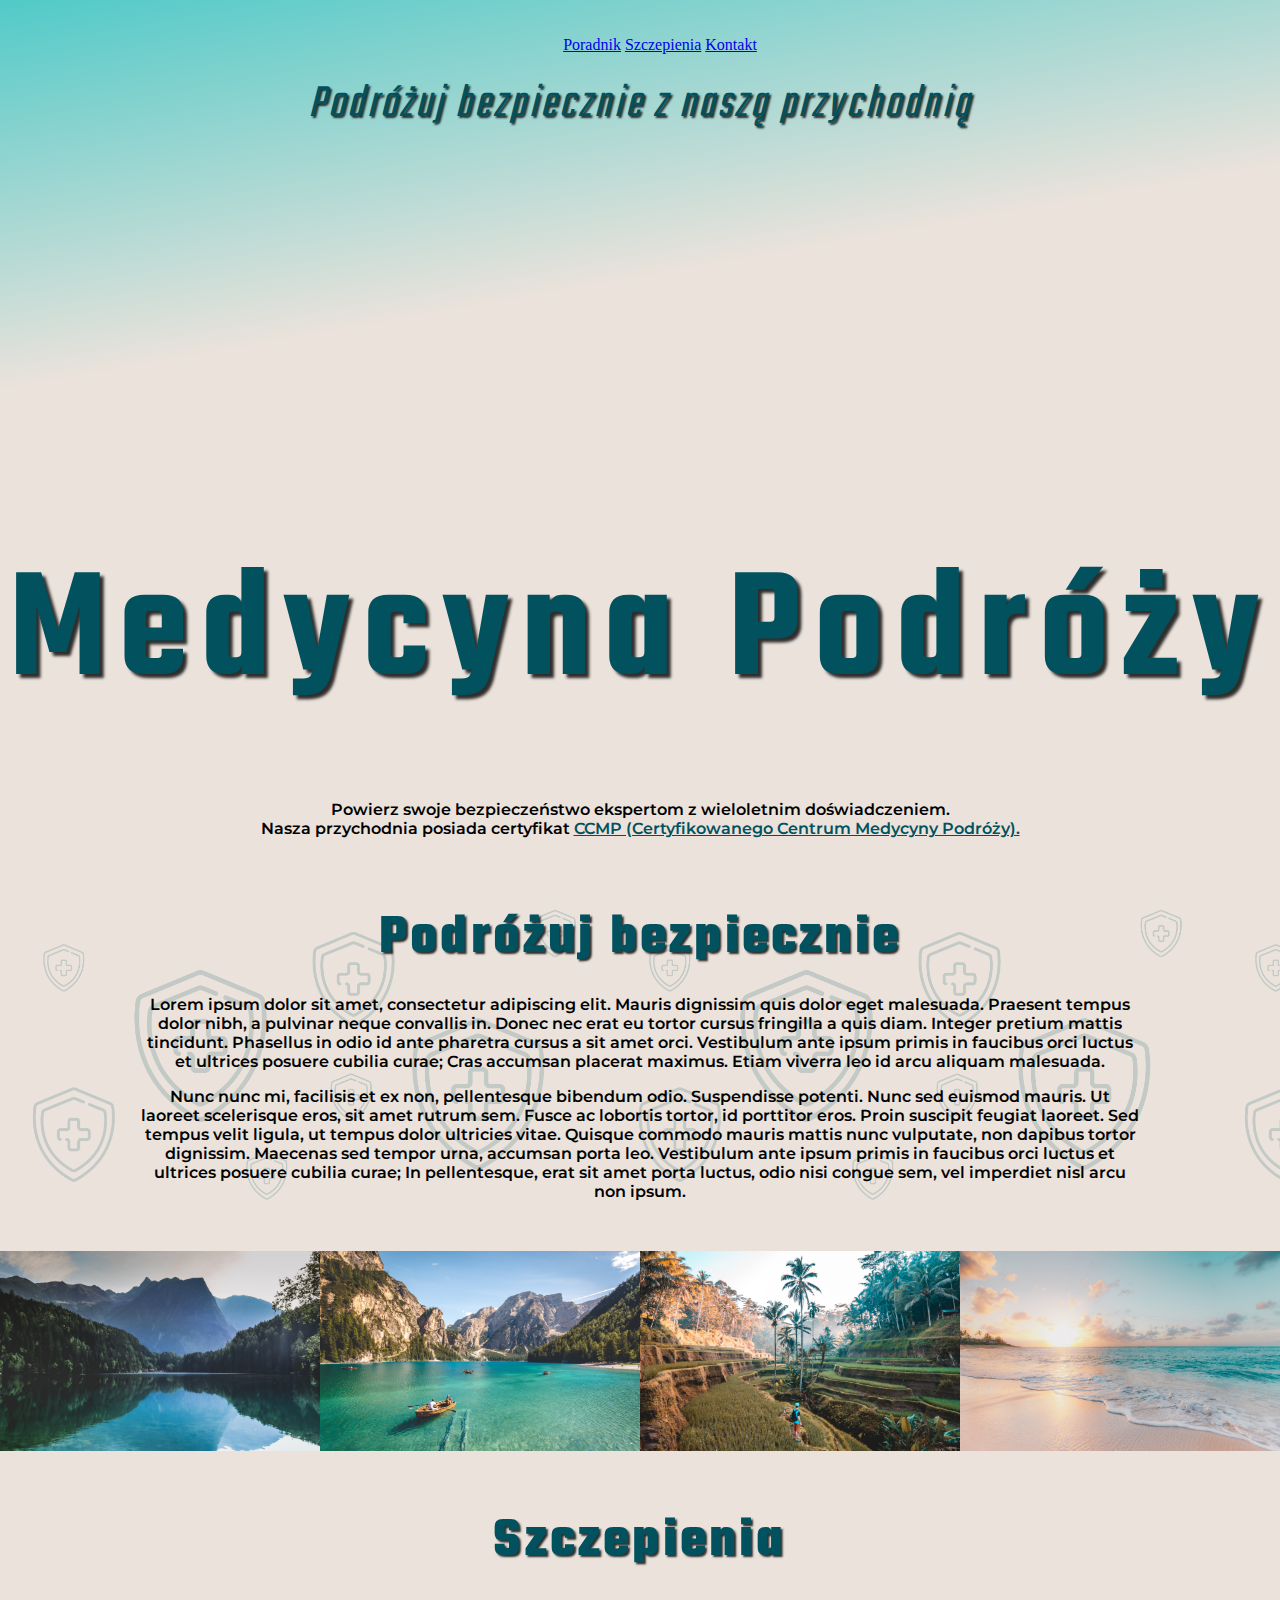
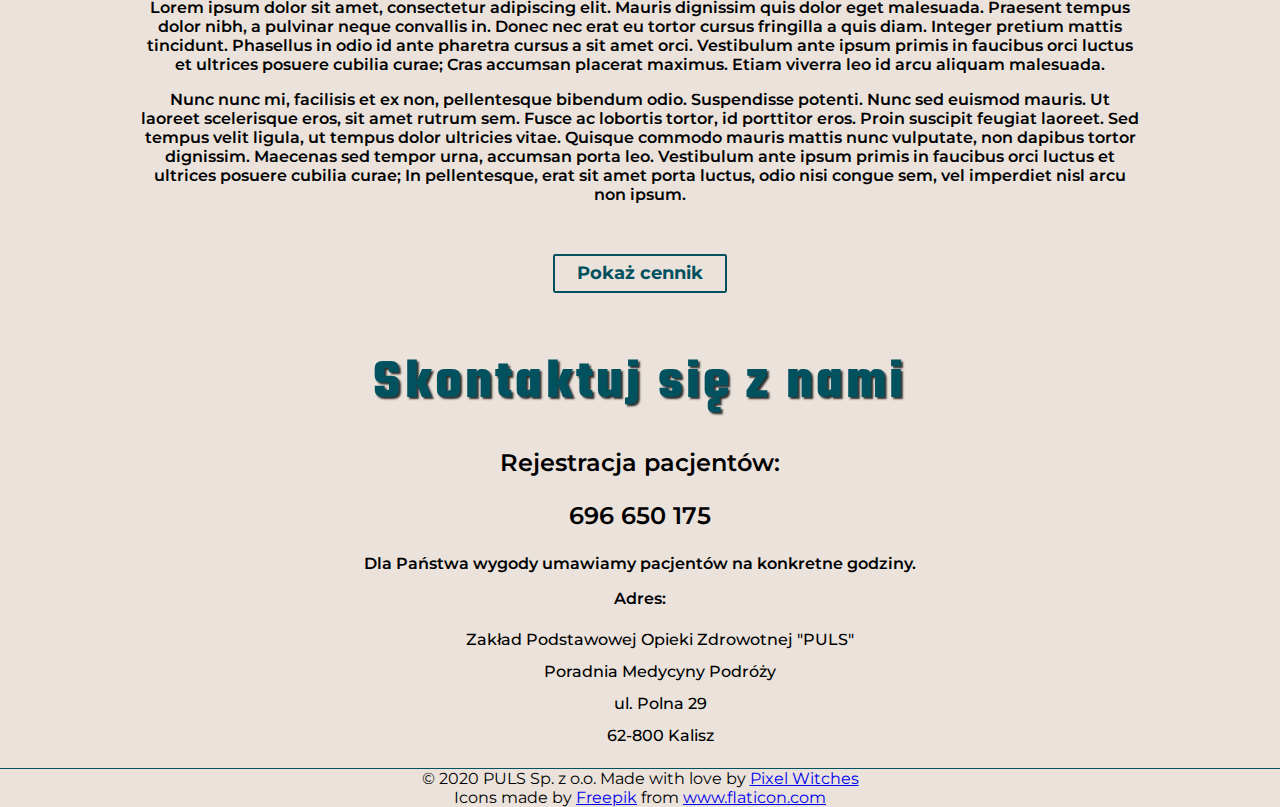
==== commit 75282220: "Add images 'belt' between two first sections, change paddings and margins, add rules for different s" ====
--- a/index.html
+++ b/index.html
@@ -29,6 +29,12 @@
                 <p>Lorem ipsum dolor sit amet, consectetur adipiscing elit. Mauris dignissim quis dolor eget malesuada. Praesent tempus dolor nibh, a pulvinar neque convallis in. Donec nec erat eu tortor cursus fringilla a quis diam. Integer pretium mattis tincidunt. Phasellus in odio id ante pharetra cursus a sit amet orci. Vestibulum ante ipsum primis in faucibus orci luctus et ultrices posuere cubilia curae; Cras accumsan placerat maximus. Etiam viverra leo id arcu aliquam malesuada.</p>
                 <p>Nunc nunc mi, facilisis et ex non, pellentesque bibendum odio. Suspendisse potenti. Nunc sed euismod mauris. Ut laoreet scelerisque eros, sit amet rutrum sem. Fusce ac lobortis tortor, id porttitor eros. Proin suscipit feugiat laoreet. Sed tempus velit ligula, ut tempus dolor ultricies vitae. Quisque commodo mauris mattis nunc vulputate, non dapibus tortor dignissim. Maecenas sed tempor urna, accumsan porta leo. Vestibulum ante ipsum primis in faucibus orci luctus et ultrices posuere cubilia curae; In pellentesque, erat sit amet porta luctus, odio nisi congue sem, vel imperdiet nisl arcu non ipsum.</p>
             </div>
+        </section>
+        <section class="container container-images">
+            <div class="images"></div>
+            <div class="images"></div>
+            <div class="images"></div>
+            <div class="images"></div>            
         </section>
         <section class="container container-offer">
             <div class="offer">
--- a/css/stylesheet.css
+++ b/css/stylesheet.css
@@ -54,7 +54,13 @@
     font-size: 1rem;
     text-align: center;
     padding-top: 50px;
-    padding-bottom: 80px;
+    padding-bottom: 60px;
+}
+
+@media (min-width: 1920px) {
+    .certificate {
+        padding-bottom: 120px;
+    }
 }
 
 .register,
@@ -166,6 +172,44 @@
     cursor: pointer;
 }
 
+.container-images {
+    height: 200px;
+    margin-top: 50px;
+    margin-bottom: 50px;
+}
+
+.images {
+    height: 100%;
+    width: 25%;
+    float: left;
+    background-size: cover;
+}
+
+@media (min-width: 1600px) {
+    .images {
+        height: 100%;
+    }
+    .container-images {
+        height: 250px;
+    }
+}
+
+.container-images .images:nth-child(1) {
+    background-image: url("../img/austria-lake-photo.jpg");
+} 
+
+.container-images .images:nth-child(2) {
+    background-image: url("../img/italy-sea-photo.jpg");
+} 
+
+.container-images .images:nth-child(3) {
+    background-image: url("../img/bali-palmtree-photo.jpg");
+} 
+
+.container-images .images:nth-child(4) {
+    background-image: url("../img/usa-nortshore-photo.jpg");
+} 
+
 
 /* ID Selectors -------------- */
 /* Type Selectors -------------- */
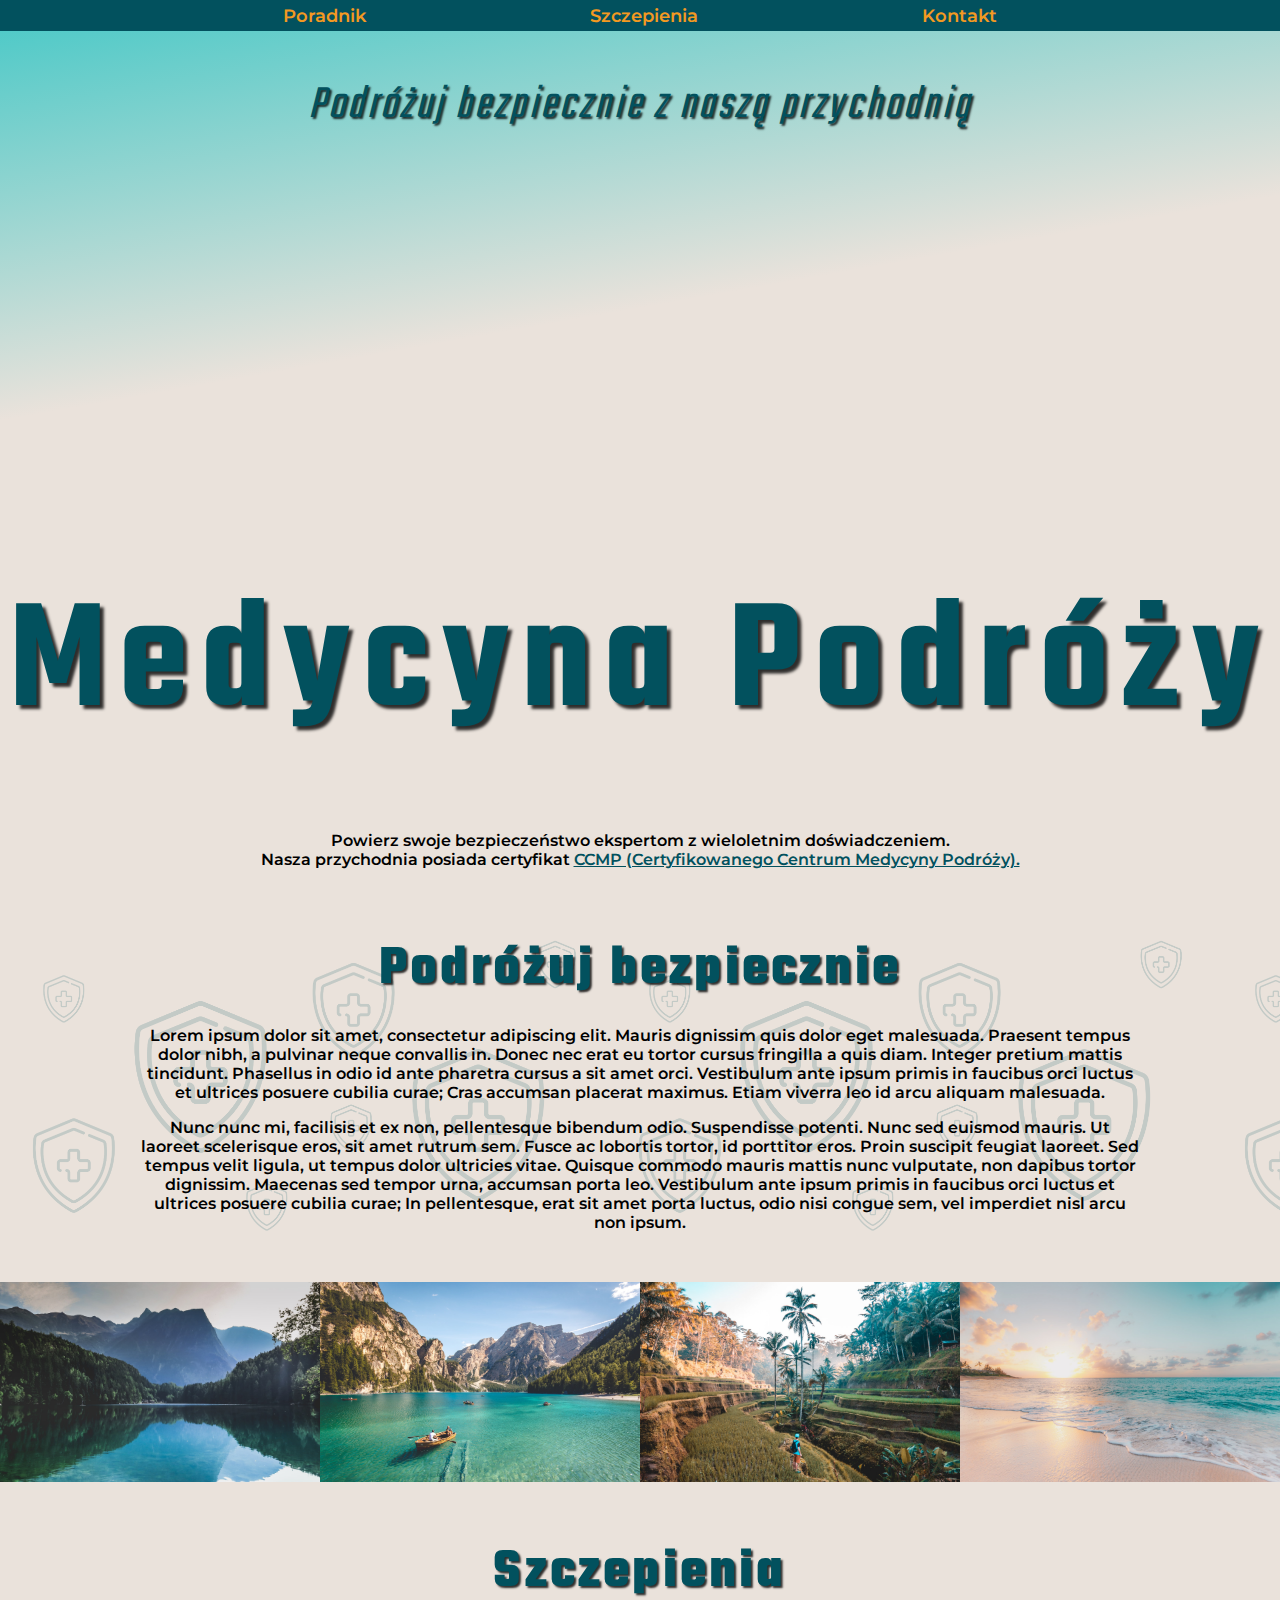
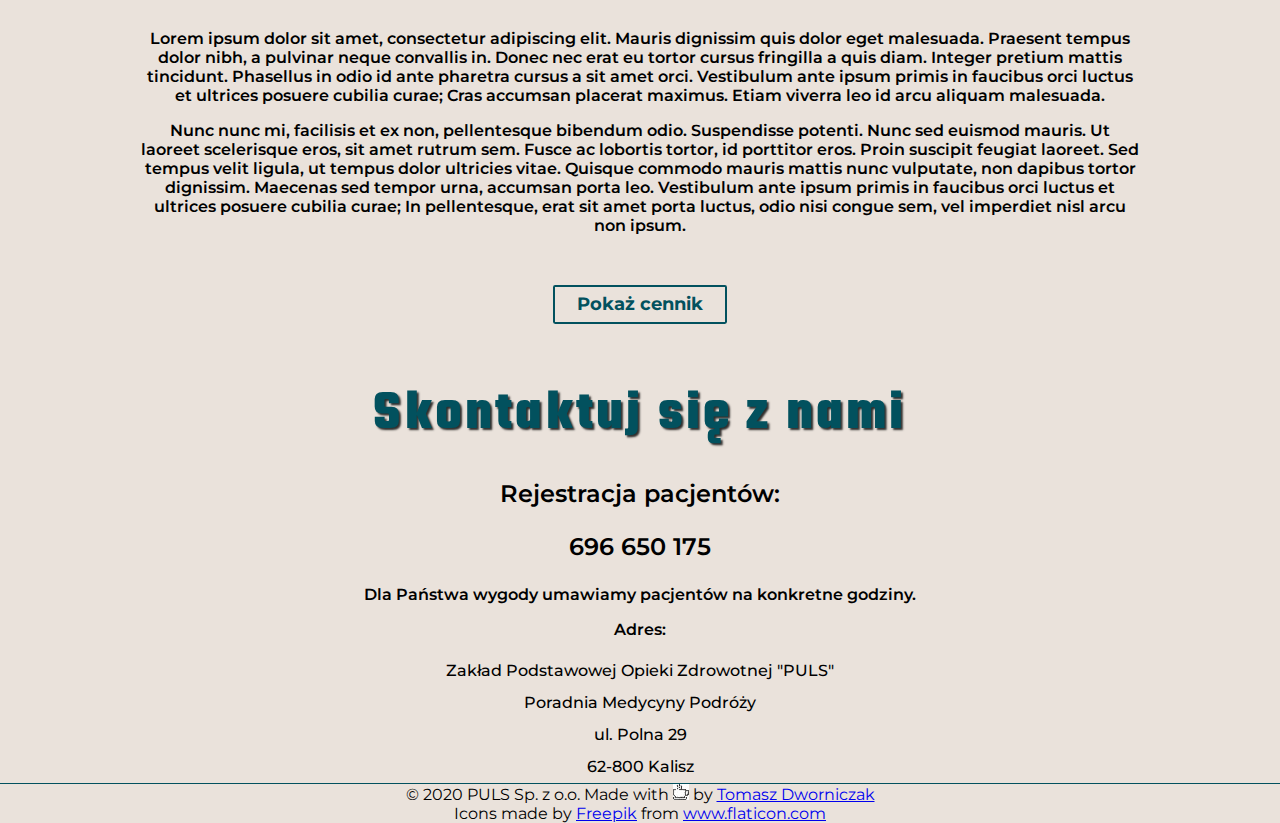
==== commit f56aceb2: "Change header and nav bar structure, add CSS to navigation" ====
--- a/index.html
+++ b/index.html
@@ -8,8 +8,7 @@
         <link rel="stylesheet" href="css/stylesheet.css">
     </head>
     <body>
-        <header class="main-header">
-            <h1>Medycyna Podróży</h1>
+        <div class="navigation">
             <nav>
                 <ul class="nav-bar">
                     <li><a href="#tips">Poradnik</a></li>
@@ -17,6 +16,9 @@
                     <li><a href="#contact">Kontakt</a></li>
                 </ul>
             </nav>
+        </div>
+        <header class="main-header">
+            <h1>Medycyna Podróży</h1>
             <h2 class="subtitle">Podróżuj bezpiecznie z naszą przychodnią</h2>
         </header>
         <p class="certificate" id="certificate">Powierz swoje bezpieczeństwo ekspertom z wieloletnim doświadczeniem.<br> Nasza przychodnia posiada certyfikat <a class="certificate-link" href="#certificate">CCMP (Certyfikowanego Centrum Medycyny Podróży).</a></p>
@@ -24,7 +26,7 @@
             <img class="img-certificate" src="img/certificate.svg">
         </section>
         <section class="container container-tips">
-            <div class="tips">
+            <div class="tips" id="tips">
                 <h2>Podróżuj bezpiecznie</h2>
                 <p>Lorem ipsum dolor sit amet, consectetur adipiscing elit. Mauris dignissim quis dolor eget malesuada. Praesent tempus dolor nibh, a pulvinar neque convallis in. Donec nec erat eu tortor cursus fringilla a quis diam. Integer pretium mattis tincidunt. Phasellus in odio id ante pharetra cursus a sit amet orci. Vestibulum ante ipsum primis in faucibus orci luctus et ultrices posuere cubilia curae; Cras accumsan placerat maximus. Etiam viverra leo id arcu aliquam malesuada.</p>
                 <p>Nunc nunc mi, facilisis et ex non, pellentesque bibendum odio. Suspendisse potenti. Nunc sed euismod mauris. Ut laoreet scelerisque eros, sit amet rutrum sem. Fusce ac lobortis tortor, id porttitor eros. Proin suscipit feugiat laoreet. Sed tempus velit ligula, ut tempus dolor ultricies vitae. Quisque commodo mauris mattis nunc vulputate, non dapibus tortor dignissim. Maecenas sed tempor urna, accumsan porta leo. Vestibulum ante ipsum primis in faucibus orci luctus et ultrices posuere cubilia curae; In pellentesque, erat sit amet porta luctus, odio nisi congue sem, vel imperdiet nisl arcu non ipsum.</p>
@@ -37,7 +39,7 @@
             <div class="images"></div>            
         </section>
         <section class="container container-offer">
-            <div class="offer">
+            <div class="offer" id="offer">
                 <h2>Szczepienia</h2>
                 <p>Lorem ipsum dolor sit amet, consectetur adipiscing elit. Mauris dignissim quis dolor eget malesuada. Praesent tempus dolor nibh, a pulvinar neque convallis in. Donec nec erat eu tortor cursus fringilla a quis diam. Integer pretium mattis tincidunt. Phasellus in odio id ante pharetra cursus a sit amet orci. Vestibulum ante ipsum primis in faucibus orci luctus et ultrices posuere cubilia curae; Cras accumsan placerat maximus. Etiam viverra leo id arcu aliquam malesuada.</p>
                 <p>Nunc nunc mi, facilisis et ex non, pellentesque bibendum odio. Suspendisse potenti. Nunc sed euismod mauris. Ut laoreet scelerisque eros, sit amet rutrum sem. Fusce ac lobortis tortor, id porttitor eros. Proin suscipit feugiat laoreet. Sed tempus velit ligula, ut tempus dolor ultricies vitae. Quisque commodo mauris mattis nunc vulputate, non dapibus tortor dignissim. Maecenas sed tempor urna, accumsan porta leo. Vestibulum ante ipsum primis in faucibus orci luctus et ultrices posuere cubilia curae; In pellentesque, erat sit amet porta luctus, odio nisi congue sem, vel imperdiet nisl arcu non ipsum.</p>
@@ -155,8 +157,8 @@
         </section>
         <footer class="main-footer">
             <span>&copy; 2020 PULS Sp. z o.o.</span>
-            <span>Made with love by <a href="https://pixel-witches.pl/">Pixel Witches</a></span>
-            <div>Icons made by <a href="https://www.flaticon.com/authors/freepik" title="Freepik">Freepik</a> from <a href="https://www.flaticon.com/" title="Flaticon">www.flaticon.com</a></div>
+            <span>Made with <img src="img/coffe-mug.jpg"> by <a href="https://github.com/dworniaczi" target="_blank">Tomasz Dworniczak</a>
+            <div>Icons made by <a href="https://www.flaticon.com/authors/freepik" title="Freepik" target="_blank">Freepik</a> from <a href="https://www.flaticon.com/" title="Flaticon" target="_blank">www.flaticon.com</a></div>
             <script src="https://ajax.googleapis.com/ajax/libs/jquery/3.5.1/jquery.min.js"></script>
             <script src="js/app.js"></script>
         </footer>
--- a/css/stylesheet.css
+++ b/css/stylesheet.css
@@ -9,7 +9,6 @@
 
 /* Class Selectors -------------- */
 .main-header {
-    padding-top: 20px;
     height: 750px;
     background: 
                 linear-gradient(-190deg, #51cac8, transparent 40%),
@@ -29,16 +28,35 @@
 }
 
 .subtitle {
+    padding-top: 40px;
     font-size: 3rem;
     font-family: "Teko";
     font-weight: 300;
     font-style: italic;
 }
 
-.nav-bar
-li {
-    display: inline;
-    list-style-type: none;
+.navigation {
+    width: 100%;
+    background-color: #02515E;
+    text-align: center;
+}
+
+.nav-bar li {
+    display: inline-block;
+    padding: 5px 0px;
+    margin: 0px 110px;
+} 
+
+.nav-bar li a {
+    text-decoration: none;
+    font-family: "Montserrat";
+    font-size: 1.1rem;
+    font-weight: 600;
+    color: #f39921;
+}
+
+.nav-bar li a:hover {
+    color: #3FAFB0;
 }
 
 .main-footer {
@@ -208,7 +226,7 @@
 
 .container-images .images:nth-child(4) {
     background-image: url("../img/usa-nortshore-photo.jpg");
-} 
+}
 
 
 /* ID Selectors -------------- */
@@ -248,6 +266,12 @@
     font-weight: 600;
 }
 
+ul {
+    margin: 0;
+    padding: 0;
+    list-style: none;
+}
+
 th, 
 td {
     height: 1.5rem;
@@ -267,5 +291,3 @@
 th {
     font-size: 1.25rem;
 }
-
-
